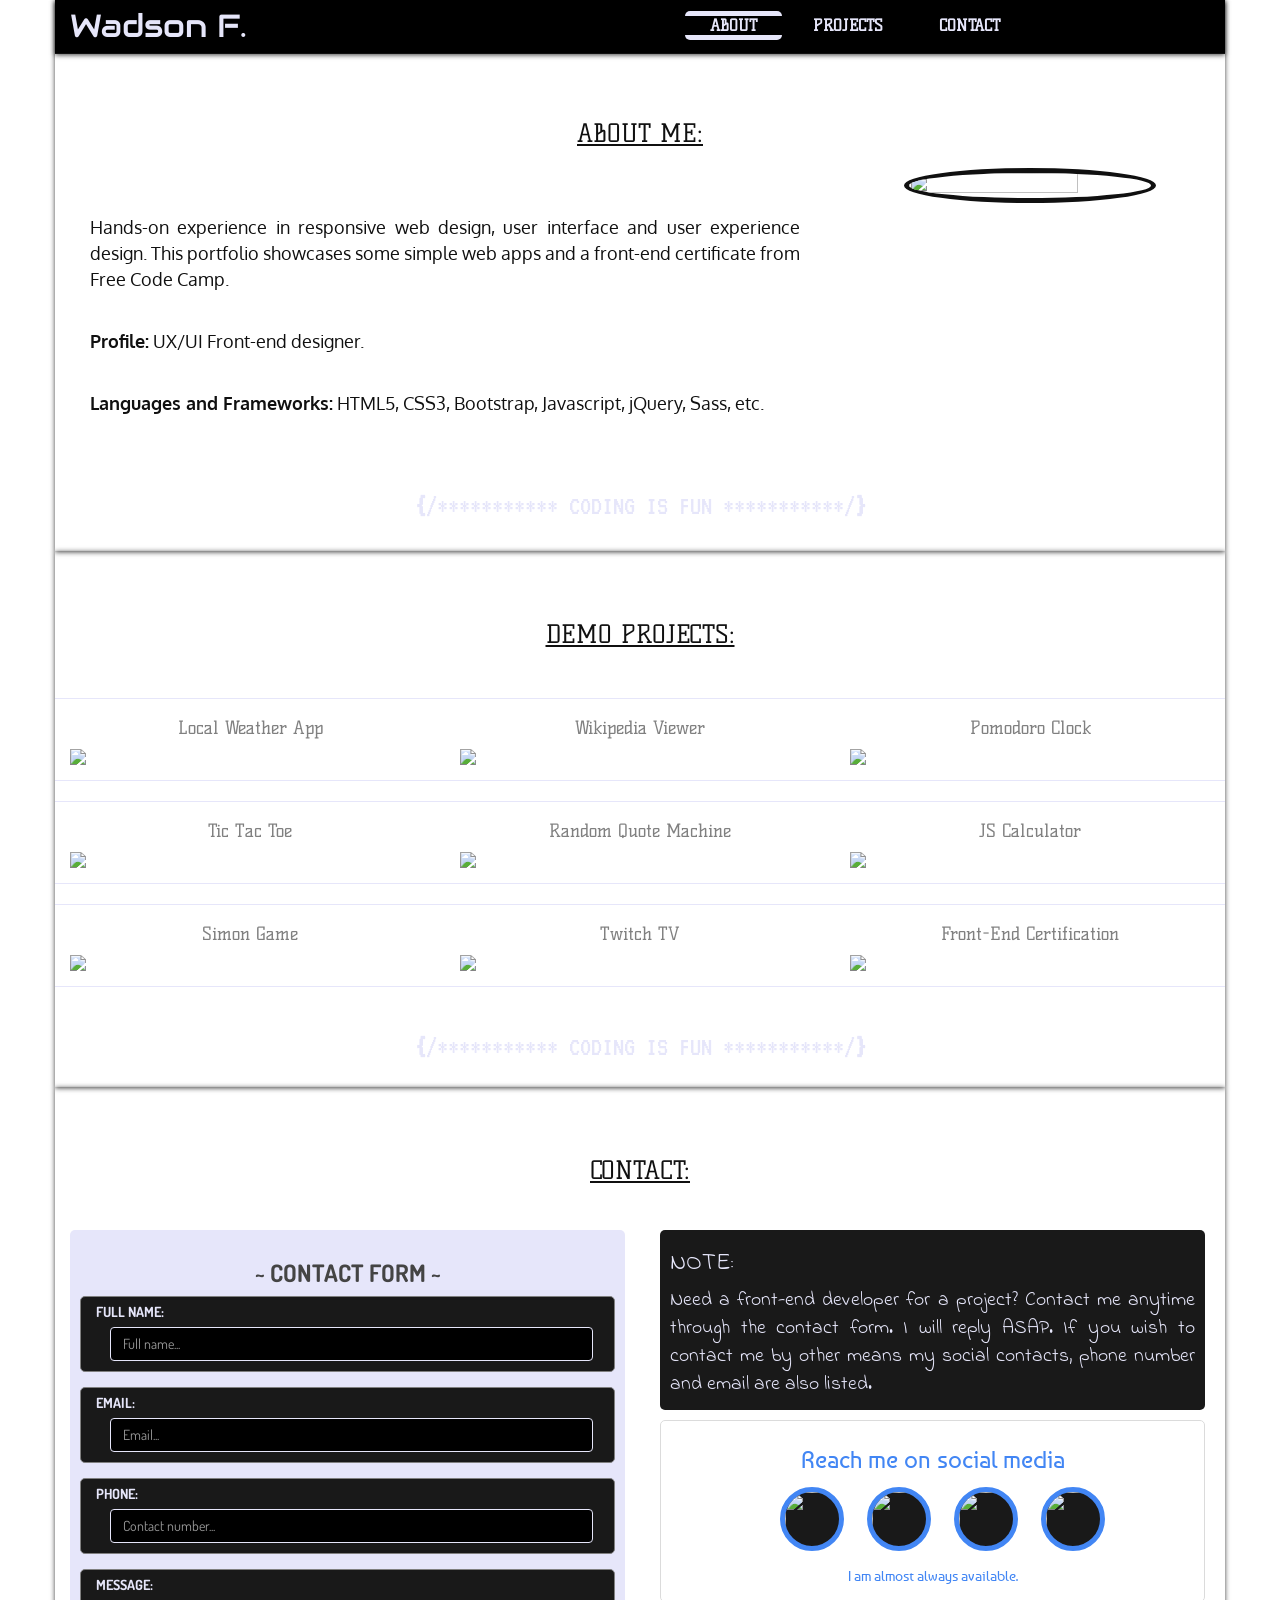
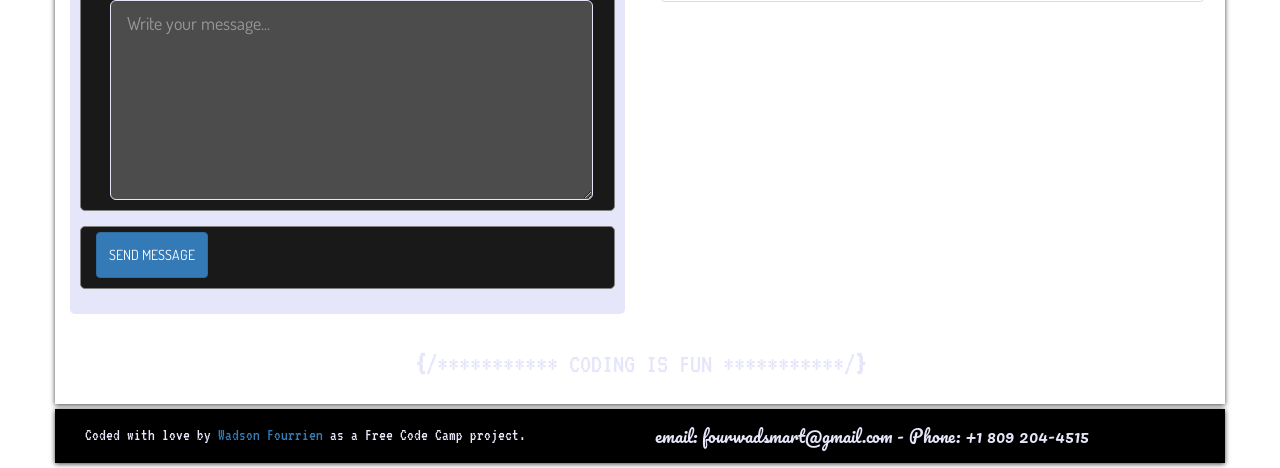
==== docs/index.html @ 25d55082 "move all files to docs" ====
<!DOCTYPE html>
<html lang="en">
    
    <head>
        <meta charset="UTF-8">
        <title>My FCC Portfolio</title>
        <link href="style/style.css" rel="stylesheet">
        <link href="style/animate.css" rel="stylesheet">
        <link href="https://cdnjs.cloudflare.com/ajax/libs/twitter-bootstrap/3.3.7/css/bootstrap.min.css" rel="stylesheet">
        <link href="https://fonts.googleapis.com/css?family=Aldrich|Arsenal|Audiowide|Baumans|Berkshire+Swash|Bungee+Shade|Dosis|Indie+Flower|Kelly+Slab|Lobster|Oxygen|Pacifico|Press+Start+2P|Quantico|Righteous|VT323" rel="stylesheet">
    </head>
    
    <body>
        
        <div class="container" id="container">
          <header class="row" id="header">
            <div class="col-xs-12 col-md-5 col-lg-4" id="logo"><a href="#">Wadson F.</a>
            </div>
            <div class="col-xs-12 col-md-7 col-lg-8 text-center" id="main-menu">
              <ul id="nav-bar">
                <li><a href="#about">ABOUT</a></li>
                <li><a href="#projects">PROJECTS</a></li>
                <li><a href="#contact">CONTACT</a></li>
                <!--<li><a href="#more">MORE..!</a></li>-->
              </ul>
            </div>
          </header>

          <div class="row section" id="about">
            <h1>ABOUT ME:</h1>
            <div class="col-xs-12 col-md-8">
              <div id="about-me">
                <br>
                <p>Hands-on experience in responsive web design, user interface and user experience design. This portfolio showcases some simple web apps and a front-end certificate from Free Code Camp.</p> 
                <br>
                <p>
                  <strong>Profile:</strong> UX/UI Front-end designer.</p>
                <br>
                <p>
                  <strong>Languages and Frameworks:</strong> HTML5, CSS3, Bootstrap, Javascript, jQuery, Sass, etc.
                </p>
              </div>
            </div>
            <div class="col-xs-12 col-md-4">
              <img src="https://res.cloudinary.com/mydevassets/image/upload/v1508098298/me-face_xxbpnw.jpg" class="img-responsive center-block animated flash" id="my-image">
            </div>
            <div id="btm-label" class="col-xs-12">
              <p><strong>{</strong>/*********** CODING IS FUN ***********/<strong>}</strong></p>
            </div>
          </div>

          <div class="row section" id="projects">
            <h1>DEMO PROJECTS:</h1>
            <br>
            <div class="col-xs-12 col-md-6 col-lg-4 project">
              <h3 class="desc"> Local Weather App</h3>
              <a href="https://codepen.io/fourwadsmart/full/EvGOQB" target="_blank">
                <img src="https://res.cloudinary.com/mydevassets/image/upload/v1508106893/local-weather-app_ryn1l6.png" class="img-responsive center-block">
              </a>
            </div>

            <div class="col-xs-12 col-md-6 col-lg-4 project">
              <h3 class="desc">Wikipedia Viewer</h3>
              <a href="https://codepen.io/fourwadsmart/full/PKrWev/" target="_blank">
                <img src="https://res.cloudinary.com/mydevassets/image/upload/v1508106893/wikipedia-viewer_hrsbm5.png" class="img-responsive center-block">
              </a>
            </div>

            <div class="col-xs-12 col-md-6 col-lg-4 project">
              <h3 class="desc">Pomodoro Clock</h3>
              <a href="https://codepen.io/fourwadsmart/full/MEmydO" target="_blank">
                <img src="https://res.cloudinary.com/mydevassets/image/upload/v1508106893/Pomodoro-Clock_jxi1gm.png" class="img-responsive center-block">
              </a>
            </div>

           <div class="col-xs-12 col-md-6 col-lg-4 project">
              <h3 class="desc">Tic Tac Toe</h3>
              <a href="https://codepen.io/fourwadsmart/full/GMvxMK" target="_blank">
                <img src="https://res.cloudinary.com/mydevassets/image/upload/v1508106893/Tic-tac-toe_yci486.png" class="img-responsive center-block">
              </a>
            </div>

            <div class="col-xs-12 col-md-6 col-lg-4 project">
              <h3 class="desc">Random Quote Machine</h3>
              <a href="https://codepen.io/fourwadsmart/full/JJdMOM" target="_blank">
                <img src="https://res.cloudinary.com/mydevassets/image/upload/v1508106893/random-quote-machine_okbaqa.png" class="img-responsive center-block">
              </a>
            </div>

            <div class="col-xs-12 col-md-6 col-lg-4 project">
              <h3 class="desc">JS Calculator</h3>
              <a href="https://codepen.io/fourwadsmart/full/gGLzJb" target="_blank">
                <img src="https://res.cloudinary.com/mydevassets/image/upload/v1508106893/js-calculator_dccquz.png" class="img-responsive center-block">
              </a>
            </div>

            <div class="col-xs-12 col-md-6 col-lg-4 project">
              <h3 class="desc">Simon Game</h3>
              <a href="https://codepen.io/fourwadsmart/full/xgRdNO" target="_blank">
                <img src="https://res.cloudinary.com/mydevassets/image/upload/v1510865218/simon-game_gcxrd9.png" class="img-responsive center-block">
              </a>
            </div>

            <div class="col-xs-12 col-md-6 col-lg-4 project">
              <h3 class="desc">Twitch TV</h3>
              <a href="https://codepen.io/fourwadsmart/full/QqygQd" target="_blank">
                <img src="https://res.cloudinary.com/mydevassets/image/upload/v1508106893/twitch-tv_d7cpiw.png" class="img-responsive center-block">
              </a>
            </div>

            <div class="col-xs-12 col-md-6 col-lg-4 project">
              <h3 class="desc">Front-End Certification</h3>
              <a href="https://www.freecodecamp.org/fourwadsmart/front-end-certification" target="_blank">
                <img src="https://res.cloudinary.com/mydevassets/image/upload/v1510865218/my-porfolio-2_fmhrev.png" class="img-responsive center-block animated pulse infinite">
              </a>
            </div>

            <div id="btm-label" class="col-xs-12">
              <p><strong>{</strong>/*********** CODING IS FUN ***********/<strong>}</strong></p>
            </div>
          </div>

          <div class="row section" id="contact">
            <h1>CONTACT:</h1>
            <br>
            <div class="col-xs-12 col-md-6 space" id="contact-form">
              <form action="" method="post">
                <fieldset id="form-area">
                  <h3 id="form-ti">~ CONTACT FORM ~</h3>
                  <div class="form-group">
                    <label for="full-name">FULL NAME:</label>
                    <input type="text" placeholder="Full name..." id="full-name" class="form-control" required>
                  </div>
                  <div class="form-group">
                    <label for="email">EMAIL:</label>
                    <input type="email" placeholder="Email..." id="email" class="form-control" required>
                  </div>
                  <div class="form-group">
                    <label for="contact-number">PHONE:</label>
                    <input type="number" placeholder="Contact number..." id="contact-number" class="form-control">
                  </div>
                  <div class="form-group">
                    <label for="message">MESSAGE:</label>
                    <textarea placeholder="Write your message..." id="message" class="form-control input-lg" required></textarea>
                  </div>
                  <div class="form-group">
                    <button type="submit" class="btn btn-primary input-lg">SEND MESSAGE</button>
                  </div>
                </fieldset>
              </form>
            </div>
            <div class="col-xs-12 col-md-6 space" id="social-cont">
              <div id="cont-memo">
                <h3>NOTE:</h3>
                <p>Need a front-end developer for a project? Contact me anytime through the contact form. I will reply ASAP. If you wish to contact me by other means my social contacts, phone number and email are also listed.</p>
              </div>
              <div id="social-media">
                <h3>Reach me on social media</h3>
                <ul id="social-icon">
                  <li class="animated infinite pulse"><a href="https://www.linkedin.com/in/wadson-fourrien?" target="_blank"><img src="https://res.cloudinary.com/mydevassets/image/upload/v1508088418/LinkedIn-icon_kfhazo.png"></a></li>
                  <li class="animated infinite pulse"><a href="https://github.com/fourwadsmart" target="_blank"><img src="https://res.cloudinary.com/mydevassets/image/upload/v1508088418/GitHub-icon_vmy7tb.png"></a></li>
                  <li class="animated infinite pulse"><a href="https://twitter.com/fourwadsmart" target="_blank"><img src="https://res.cloudinary.com/mydevassets/image/upload/v1508088418/twitter-icon_sg11ze.png"></a></li>
                  <li class="animated infinite pulse"><a href="https://www.youtube.com/channel/UCwFPThNL89OY7e-LBkZ4e0A?guided_help_flow=3" target="_blank"><img src="https://res.cloudinary.com/mydevassets/image/upload/v1508088418/Youtube-icon_boq3fs.png"></a></li>
                </ul>
                <p>I am almost always available.</p>
              </div>
            </div>
            <div id="btm-label" class="col-xs-12">
              <p><strong>{</strong>/*********** CODING IS FUN ***********/<strong>}</strong></p>
            </div>
          </div>

          <footer class="row" id="foot-area">
            <div class="col-xs-12 col-md-6" id="foot-msg">
              Coded with love by <a href="https://www.youtube.com/channel/UCwFPThNL89OY7e-LBkZ4e0A?guided_help_flow=3">Wadson Fourrien</a> as a Free Code Camp project.
            </div>
            <div class="col-xs-12 col-md-6">
              email: fourwadsmart@gmail.com -
              Phone: +1 809 204-4515
            </div>
          </footer>
        </div>
        
        <script src="https://cdnjs.cloudflare.com/ajax/libs/jquery/3.1.0/jquery.min.js"></script>
        <script src="https://cdnjs.cloudflare.com/ajax/libs/twitter-bootstrap/3.3.7/js/bootstrap.min.js"></script>
        <script src="script/main.js"></script>
    </body>
    
</html>
---- docs/style/style.css ----
/*****************************
Google Fonts
font-family: 'Dosis', sans-serif;
font-family: 'Indie Flower', cursive;
font-family: 'Lobster', cursive;
font-family: 'Oxygen', sans-serif;
font-family: 'Pacifico', cursive;
font-family: 'VT323', monospace;
font-family: 'Arsenal', sans-serif;
font-family: 'Bungee Shade', cursive;
font-family: 'Righteous', cursive;
font-family: 'Audiowide', cursive;
font-family: 'Aldrich', sans-serif;
font-family: 'Quantico', sans-serif;
font-family: 'Press Start 2P', cursive;
font-family: 'Kelly Slab', cursive;
font-family: 'Berkshire Swash', cursive;
font-family: 'Baumans', cursive;
*****************************/

/* smooth scroll that works only on firefox */
html { scroll-behavior: smooth; }

/* media queries */

/* solve header width issue on width less than 767px */
@media (max-width: 767px) {
  header {
    width: 100%;
  }
}
@media (min-width: 768px) {
  header {
    width: inherit;
  }
}

@media (max-width: 991px) {
  #logo {
    font-size: 25px;
    text-align: center;
    line-height: 50px;
    border-bottom: 1px solid lavender;
  }
  
  #nav-bar li a {
    padding: 0 10px;
    font-size: 12px;
  }
  
  #about {
    margin-top: 10px;
  }
  #main-menu {
    margin-left: -20px;
  }
  
  #nav-bar li a {
    color: lavender;
    text-decoration: none;
    border-top: 5px solid none;
    border-bottom: 5px solid none;
    border-radius: 5px;
    padding: 0 10px;
    text-align: center;

  }
  
}

@media (min-width: 992px) {
  #nav-bar li a {
    color: lavender;
    text-decoration: none;
    border-top: 5px solid none;
    border-bottom: 5px solid none;
    border-radius: 5px;
    padding: 0 25px;

  }
}
/* end of media query */



body {
  background-image: url("https://res.cloudinary.com/mydevassets/image/upload/v1508098387/bg-img_xfiusn.png");
  background-size: 250px 250px;
  background-attachment: fixed;
}
.container {
  display: relative;
  background-color: white;
  color: gray;
}

.row {
  -webkit-box-shadow: 0px 1px 5px 0px rgba(0,0,0,0.75);
  -moz-box-shadow: 0px 1px 5px 0px rgba(0,0,0,0.75);
  box-shadow: 0px 1px 5px 0px rgba(0,0,0,0.75);
}

#header {
  border-bottom: 1px solid #101010;
  background: black;
  position: fixed;
  z-index: 10000;
}

#logo {
  font-family: 'Audiowide', cursive;
  font-size: 32px;
  color: lavender;
  margin-top: 3px;
}

#logo a { color: lavender; text-decoration: none;}
#logo a:hover { color: gray;}

#main-menu {
  font-size: 16px;
  font-family: 'Kelly Slab', cursive;
  font-weight: bold;
  color: lavender;
  cursor: pointer;
  
}

#main-menu ul {
  list-style-type: none;
  margin: 15px;
  
}

#nav-bar li {
  display: inline-block;
  
}

#nav-bar li a:hover, #nav-bar li a:active {
  text-decoration: none;
  border-top: 5px solid lavender;
  border-bottom: 5px solid lavender;
  
}

.nav-hover {
  text-decoration: none;
  border-top: 5px solid lavender;
  border-bottom: 5px solid lavender;
  
}

.row h1 {
  padding-bottom: 10px;
  padding-top: 50px;
  font-family: 'Kelly Slab', cursive;
  font-size: 1.8em;
  text-decoration: underline;
  text-align: center;
  color: #101010;
}
#about-me {
  font-size: 1.3em;
  font-family: 'Oxygen', sans-serif;
  margin-bottom: 10px;
  padding: 20px;
  color: #101010;

}

#my-image {
  border: 5px solid #101010;
  margin: 0 auto;
  border-radius: 100%;
  width: 70%;
  height: 70%;
  align: center;
}

#my-image:hover { cursor: pointer;}

#about {
  padding-top: 50px;
  padding-bottom: 5px;
  text-align: justify;
}

#btm-label {
  padding: 30px 10px 10px;
}

#btm-label p {
  font-family: 'VT323', monospace;
  color: lavender;
  font-size: 2em;
  text-align: center;
  
}

@media screen and (max-width: 600px)
{
  #btm-label p {
    font-size: 14px;
  }
}

.project {
  margin: 10px 0;
  border-top: 1px solid lavender;
  border-bottom: 1px solid lavender;
  padding-bottom: 15px;
}

.desc {
  font-size: 18px;
  text-align: center;
  font-family: 'Kelly Slab', cursive;
}

#contact-form{
  background: white;
  padding-top: 5px;
}

#form-area {
  background: lavender;
  font-family: 'Dosis', sans-serif;
  color: lavender;
  padding: 10px;
  border-radius: 5px;
  
}

#form-ti {
  font-family: 'Dosis', sans-serif;
  font-weight: bold;
  text-align: center;
  color: #444444;
  
}

.form-group {
  background: #191919;
  padding: 5px 35px 10px 15px;
  margin-bottom: 5px;
  border: 1px solid gray;
  border-radius: 5px;
}

#form-area label {}

input[type=text], input[type=email], input[type=number] {
  background: black;
  color: lavender;
  border: lavender solid 1px;
  margin-left: 1em;
}

#message {
  background: #4c4c4c;
  color: lavender;
  border: lavender solid 1px;
  min-height: 200px;
  max-height: 300px;
  margin-left: 14px;
}

#social-cont {
  border-radius: 5px;
  padding: 5px 20px 20px 20px;
}

#cont-memo {
  background: #191919;
  color: lavender;
  border-radius: 5px;
  padding: 1px 10px;
  font-family: 'Indie Flower', cursive;
  font-size: 1.4em;
  text-align: justify;
  
}

#social-media {
  font-family: 'Baumans', cursive;
  color: #4286f4;
  padding: 5px 10px;
  border-radius: 5px;
  margin-top: 10px;
  text-align: center;
  border: 1px solid #dbdbdb;
}

#social-icon {
  margin-left: -20px;
}

#social-icon li {
  list-style-type: none;
  display: inline-block;
  margin: 5px 10px;
}

#social-icon img {
  border-radius: 50%;
  border: 5px solid #4286f4;
  width: 64px;
  height: 64px;
  background: #191919;
}


footer {
  background-color: black;
  color: lavender;
  font-size: 1.2em;
  margin: 5px;
  padding: 15px;
  min-height: 50px;
  font-family: 'Pacifico', cursive;
}

#foot-msg {
  font-family: 'VT323', monospace;
}

/* creating smooth scroll. Not working yet */

.section {
  -webkit-transform: translateZ( 0 );
  transform: translateZ( 0 );
  -webkit-transition: -webkit-transform 0.6s ease-in-out;
  transition: transform 0.6s ease-in-out;
}


a[ id= "about" ]:target ~ #container div .section {
    -webkit-transform: translateY( 0px);
    transform: translateY( 0px );
}

a[ id= "projects" ]:target ~ #container  div .section {
    -webkit-transform: translateY( -500px );
    transform: translateY( -500px );
}
a[ id= "contact" ]:target ~ #container div .section {
    -webkit-transform: translateY( -1000px );
    transform: translateY( -1000px );
}
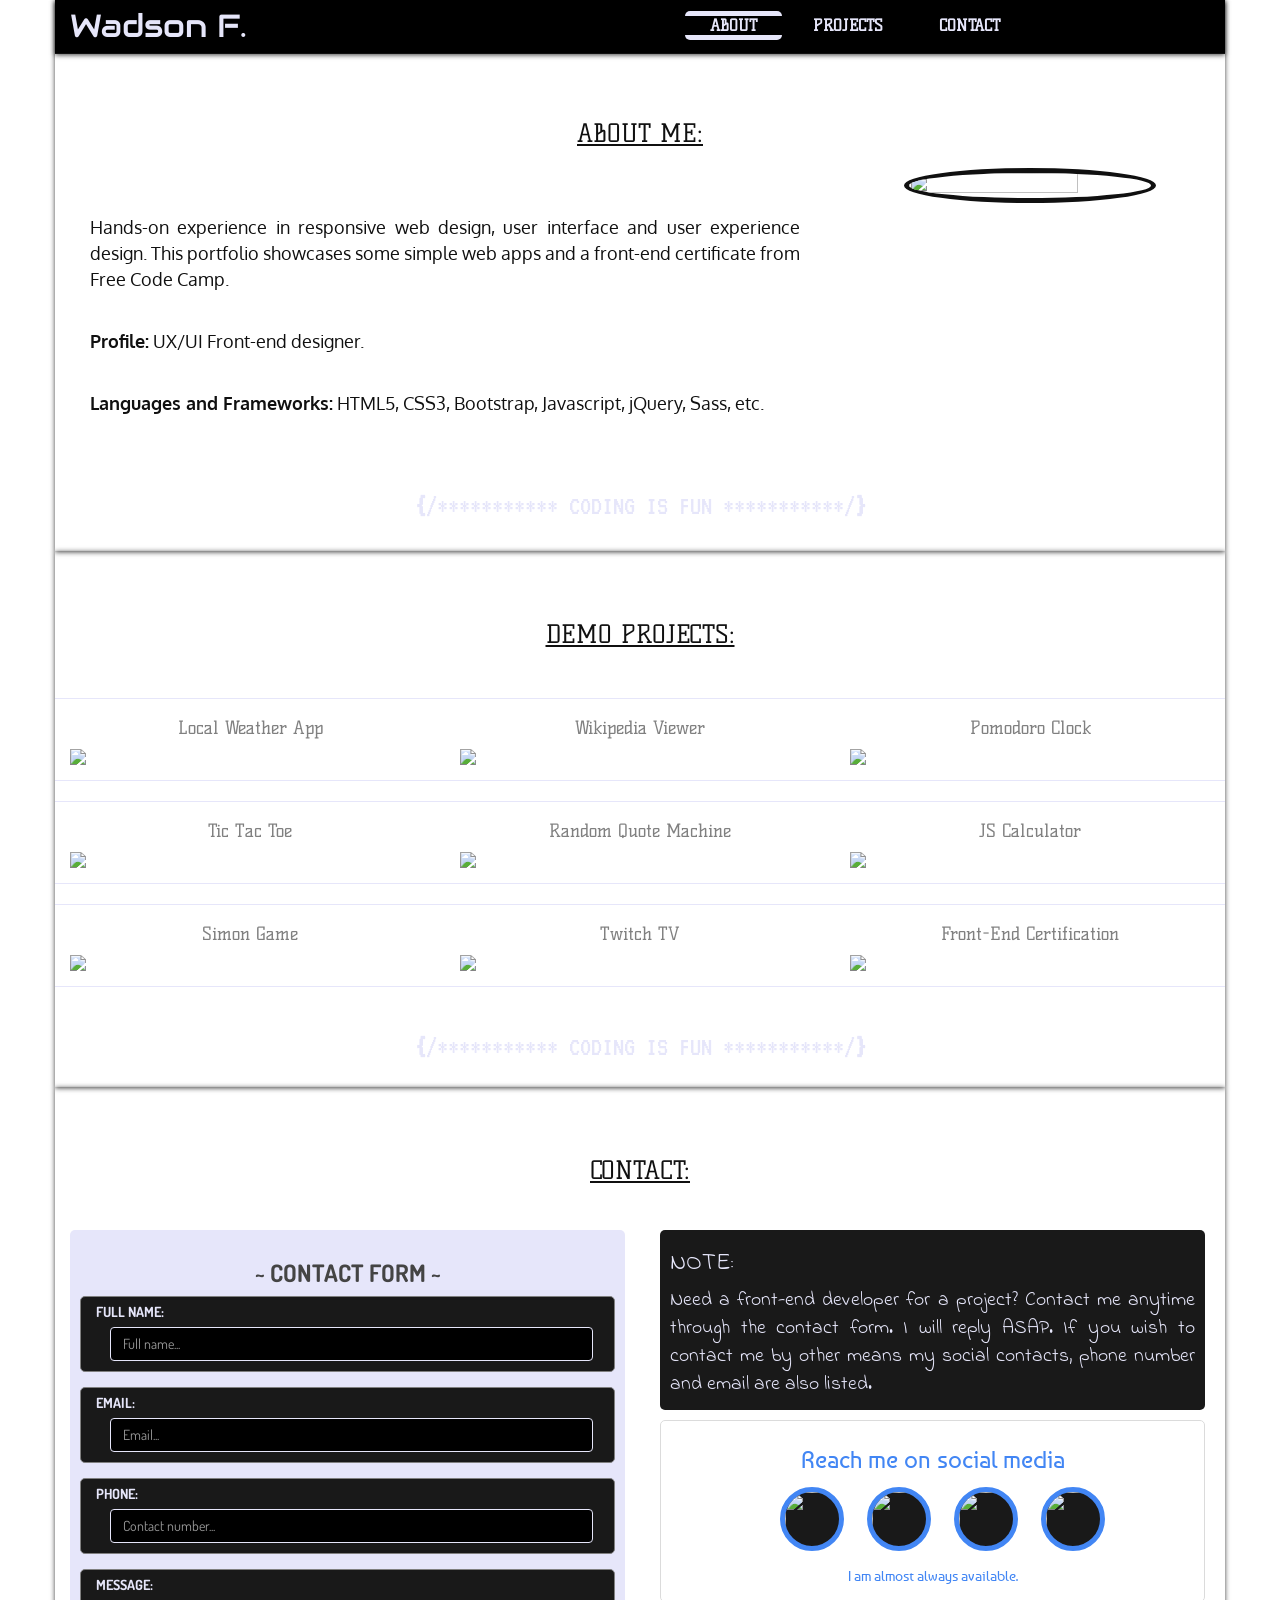
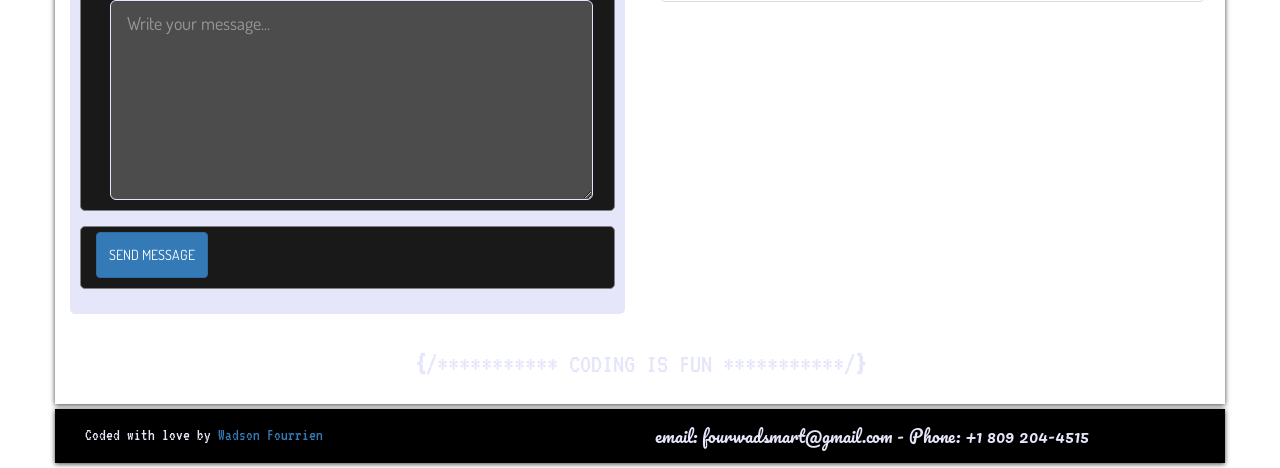
==== commit 3a0d01db: "add new changes" ====
--- a/docs/index.html
+++ b/docs/index.html
@@ -172,7 +172,7 @@
 
           <footer class="row" id="foot-area">
             <div class="col-xs-12 col-md-6" id="foot-msg">
-              Coded with love by <a href="https://www.youtube.com/channel/UCwFPThNL89OY7e-LBkZ4e0A?guided_help_flow=3">Wadson Fourrien</a> as a Free Code Camp project.
+              Coded with love by <a href="https://fourwadsmart.github.io/portfolio">Wadson Fourrien</a>
             </div>
             <div class="col-xs-12 col-md-6">
               email: fourwadsmart@gmail.com -
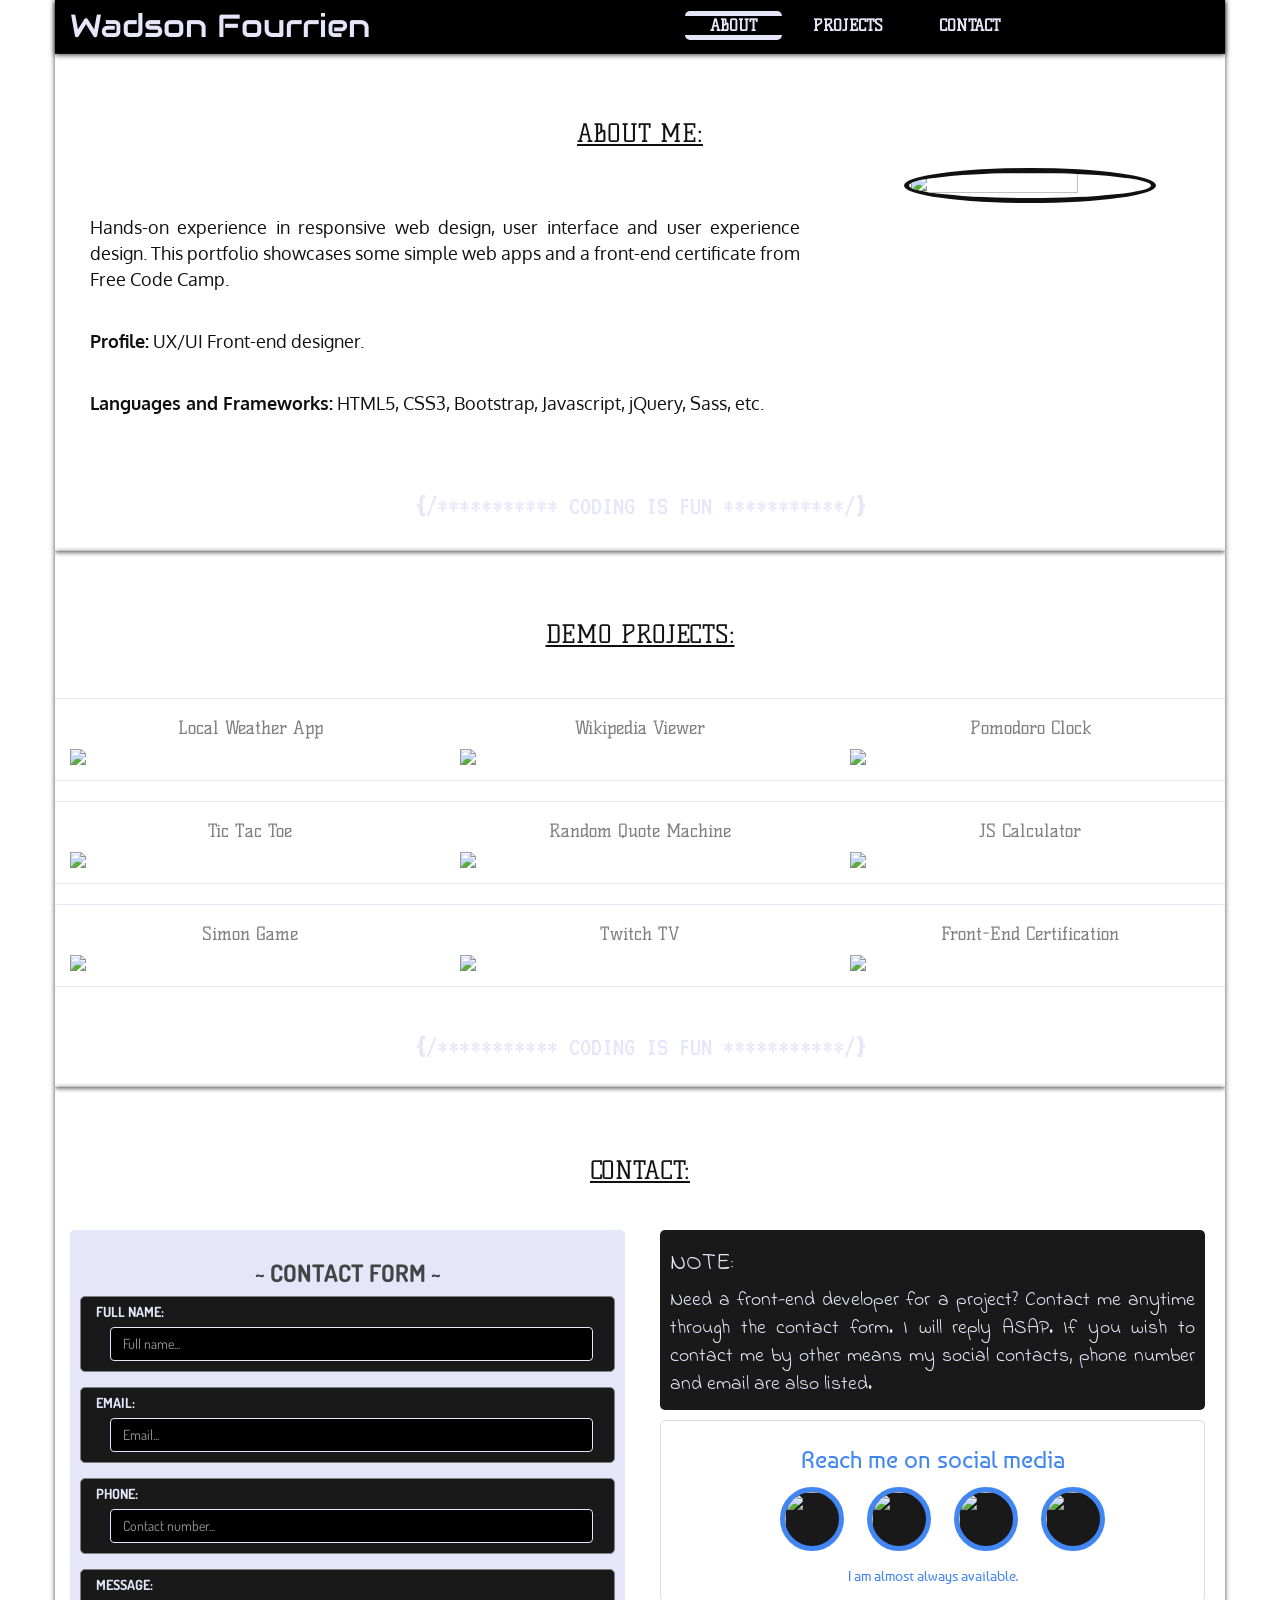
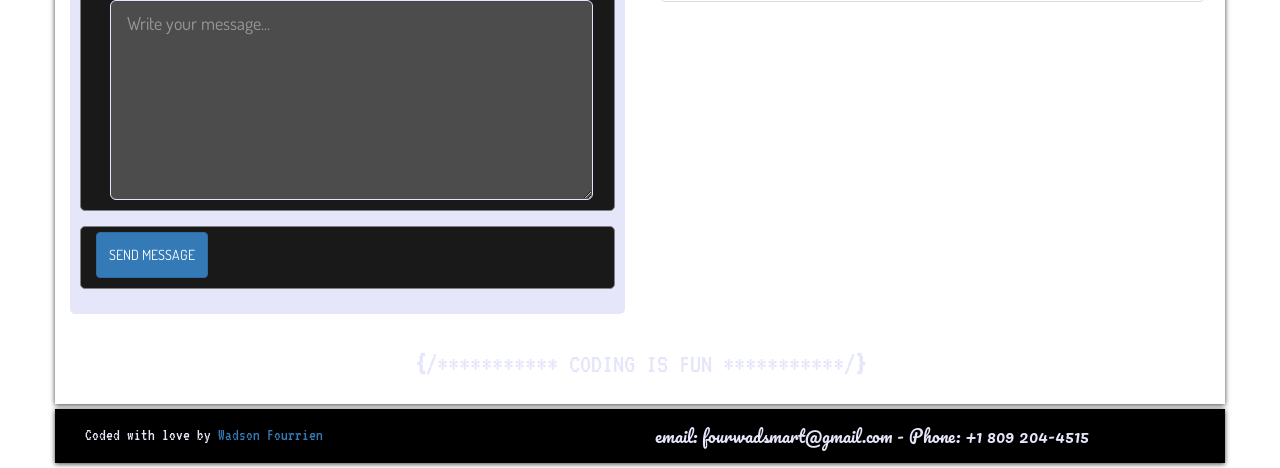
==== commit e4e8623b: "modify index.html" ====
--- a/docs/index.html
+++ b/docs/index.html
@@ -14,7 +14,7 @@
         
         <div class="container" id="container">
           <header class="row" id="header">
-            <div class="col-xs-12 col-md-5 col-lg-4" id="logo"><a href="#">Wadson F.</a>
+            <div class="col-xs-12 col-md-5 col-lg-4" id="logo"><a href="#">Wadson Fourrien</a>
             </div>
             <div class="col-xs-12 col-md-7 col-lg-8 text-center" id="main-menu">
               <ul id="nav-bar">
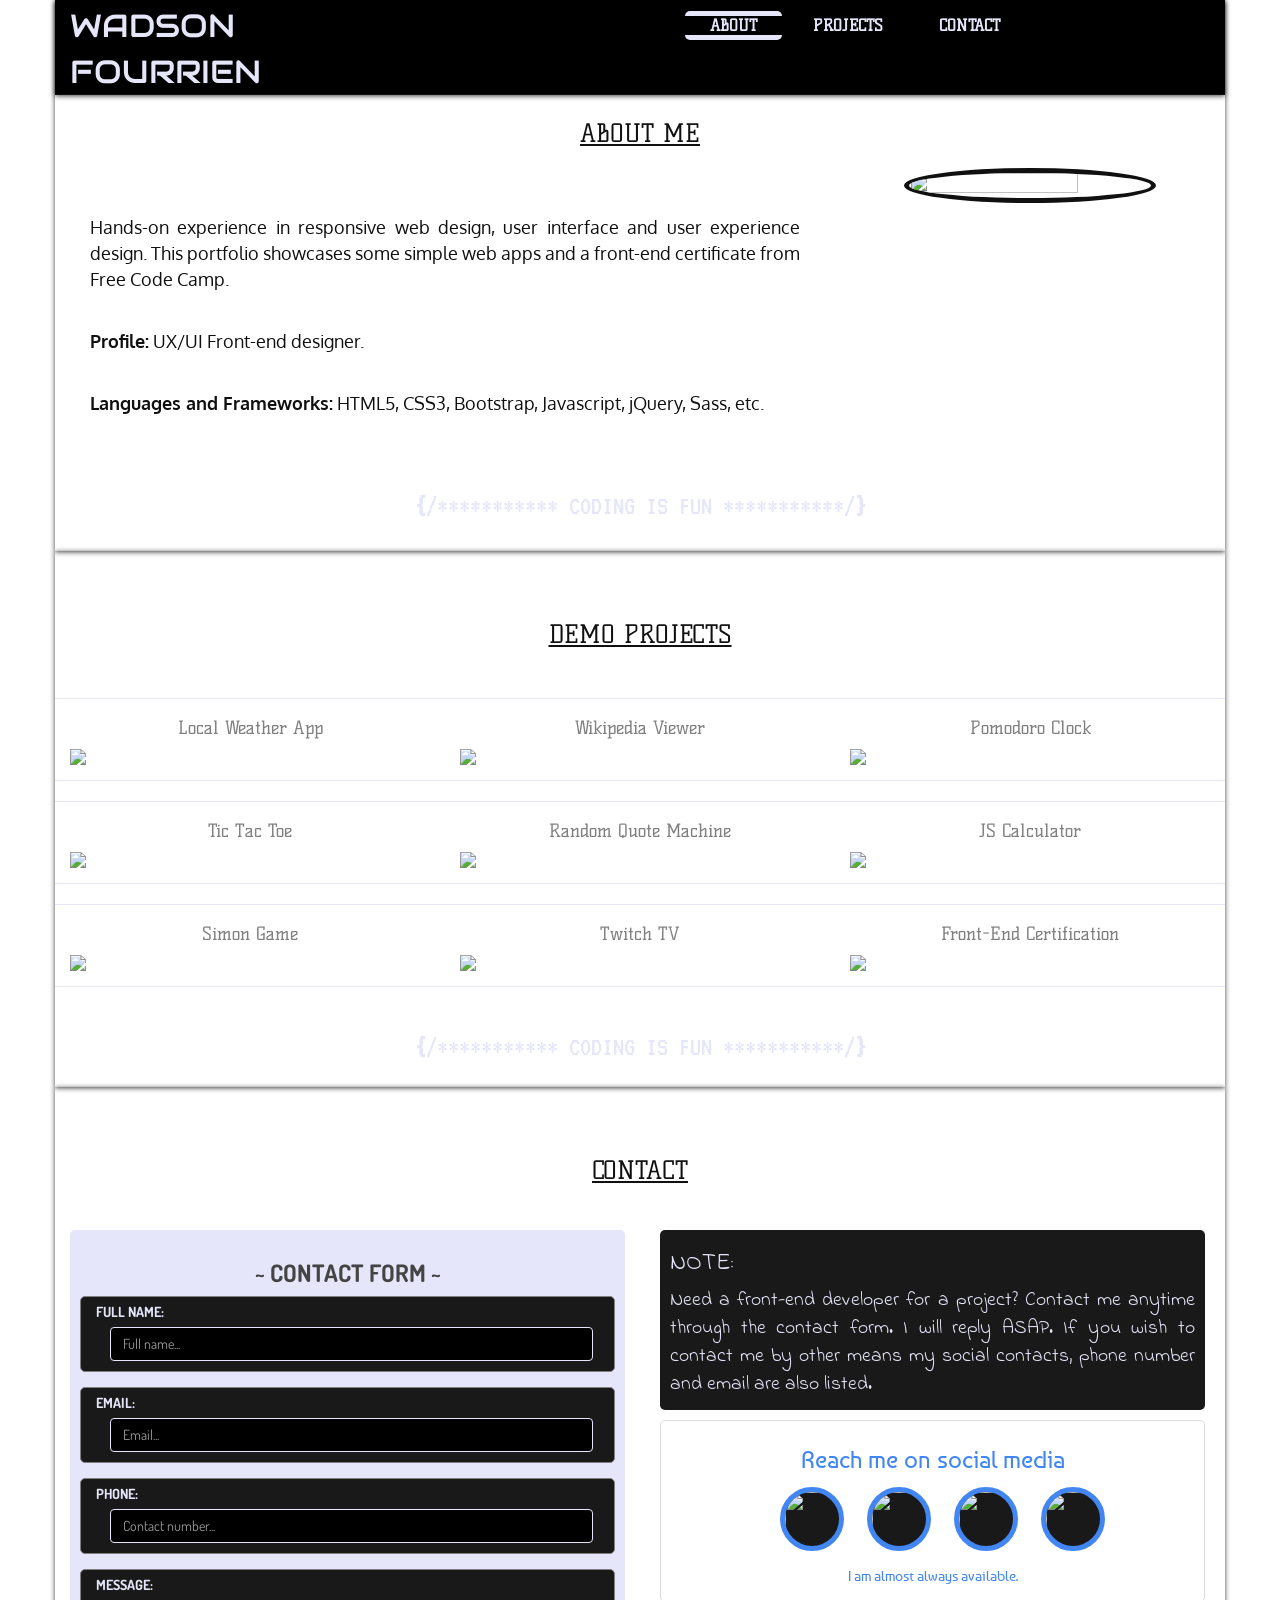
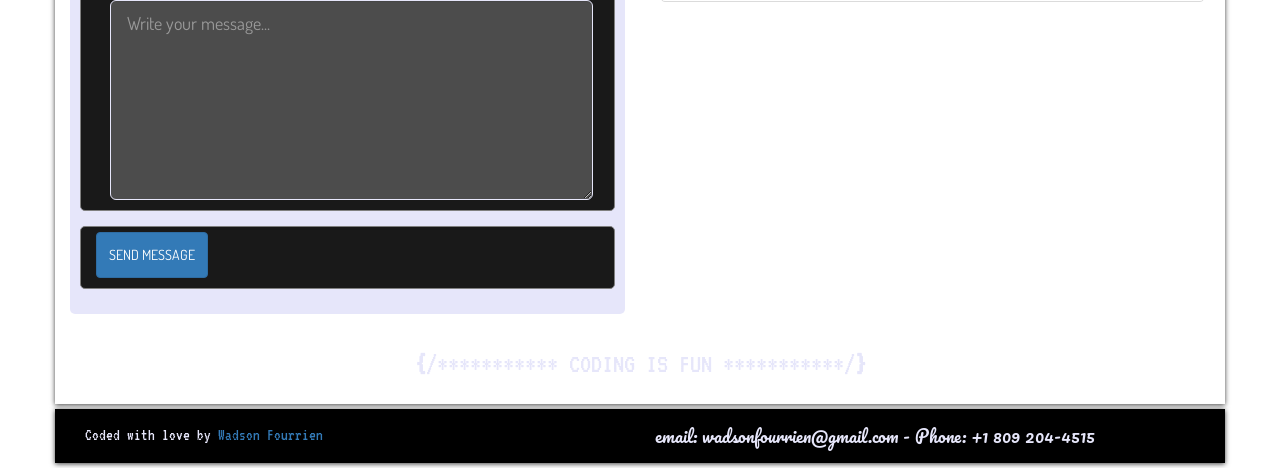
==== commit ca4f0270: "udate changes from index.html" ====
--- a/docs/index.html
+++ b/docs/index.html
@@ -14,7 +14,7 @@
         
         <div class="container" id="container">
           <header class="row" id="header">
-            <div class="col-xs-12 col-md-5 col-lg-4" id="logo"><a href="#">Wadson Fourrien</a>
+            <div class="col-xs-12 col-md-5 col-lg-4" id="logo"><a href="#">WADSON FOURRIEN</a>
             </div>
             <div class="col-xs-12 col-md-7 col-lg-8 text-center" id="main-menu">
               <ul id="nav-bar">
@@ -27,7 +27,7 @@
           </header>
 
           <div class="row section" id="about">
-            <h1>ABOUT ME:</h1>
+            <h1 class="sec-title">ABOUT ME</h1>
             <div class="col-xs-12 col-md-8">
               <div id="about-me">
                 <br>
@@ -50,7 +50,7 @@
           </div>
 
           <div class="row section" id="projects">
-            <h1>DEMO PROJECTS:</h1>
+            <h1 class="sec-title">DEMO PROJECTS</h1>
             <br>
             <div class="col-xs-12 col-md-6 col-lg-4 project">
               <h3 class="desc"> Local Weather App</h3>
@@ -121,9 +121,9 @@
           </div>
 
           <div class="row section" id="contact">
-            <h1>CONTACT:</h1>
+            <h1 class="sec-title">CONTACT</h1>
             <br>
-            <div class="col-xs-12 col-md-6 space" id="contact-form">
+            <div class="col-xs-12 col-md-12 col-lg-6 col-xl-7" id="contact-form">
               <form action="" method="post">
                 <fieldset id="form-area">
                   <h3 id="form-ti">~ CONTACT FORM ~</h3>
@@ -149,7 +149,7 @@
                 </fieldset>
               </form>
             </div>
-            <div class="col-xs-12 col-md-6 space" id="social-cont">
+            <div class="col-xs-12 col-md-12 col-lg-6 col-xl-5" id="social-cont">
               <div id="cont-memo">
                 <h3>NOTE:</h3>
                 <p>Need a front-end developer for a project? Contact me anytime through the contact form. I will reply ASAP. If you wish to contact me by other means my social contacts, phone number and email are also listed.</p>
@@ -175,7 +175,7 @@
               Coded with love by <a href="https://fourwadsmart.github.io/portfolio">Wadson Fourrien</a>
             </div>
             <div class="col-xs-12 col-md-6">
-              email: fourwadsmart@gmail.com -
+              email: wadsonfourrien@gmail.com -
               Phone: +1 809 204-4515
             </div>
           </footer>
--- a/docs/style/style.css
+++ b/docs/style/style.css
@@ -24,16 +24,6 @@
 /* media queries */
 
 /* solve header width issue on width less than 767px */
-@media (max-width: 767px) {
-  header {
-    width: 100%;
-  }
-}
-@media (min-width: 768px) {
-  header {
-    width: inherit;
-  }
-}
 
 @media (max-width: 991px) {
   #logo {
@@ -88,7 +78,7 @@
   background-size: 250px 250px;
   background-attachment: fixed;
 }
-.container {
+.container, .container-fluid {
   display: relative;
   background-color: white;
   color: gray;
@@ -105,6 +95,7 @@
   background: black;
   position: fixed;
   z-index: 10000;
+  width: inherit;
 }
 
 #logo {
@@ -325,26 +316,12 @@
   font-family: 'VT323', monospace;
 }
 
+
+@media screen and (max-width: 992px) {
+  #header {
+    width: 100vw;
+  }
+}
+
+
 /* creating smooth scroll. Not working yet */
-
-.section {
-  -webkit-transform: translateZ( 0 );
-  transform: translateZ( 0 );
-  -webkit-transition: -webkit-transform 0.6s ease-in-out;
-  transition: transform 0.6s ease-in-out;
-}
-
-
-a[ id= "about" ]:target ~ #container div .section {
-    -webkit-transform: translateY( 0px);
-    transform: translateY( 0px );
-}
-
-a[ id= "projects" ]:target ~ #container  div .section {
-    -webkit-transform: translateY( -500px );
-    transform: translateY( -500px );
-}
-a[ id= "contact" ]:target ~ #container div .section {
-    -webkit-transform: translateY( -1000px );
-    transform: translateY( -1000px );
-}
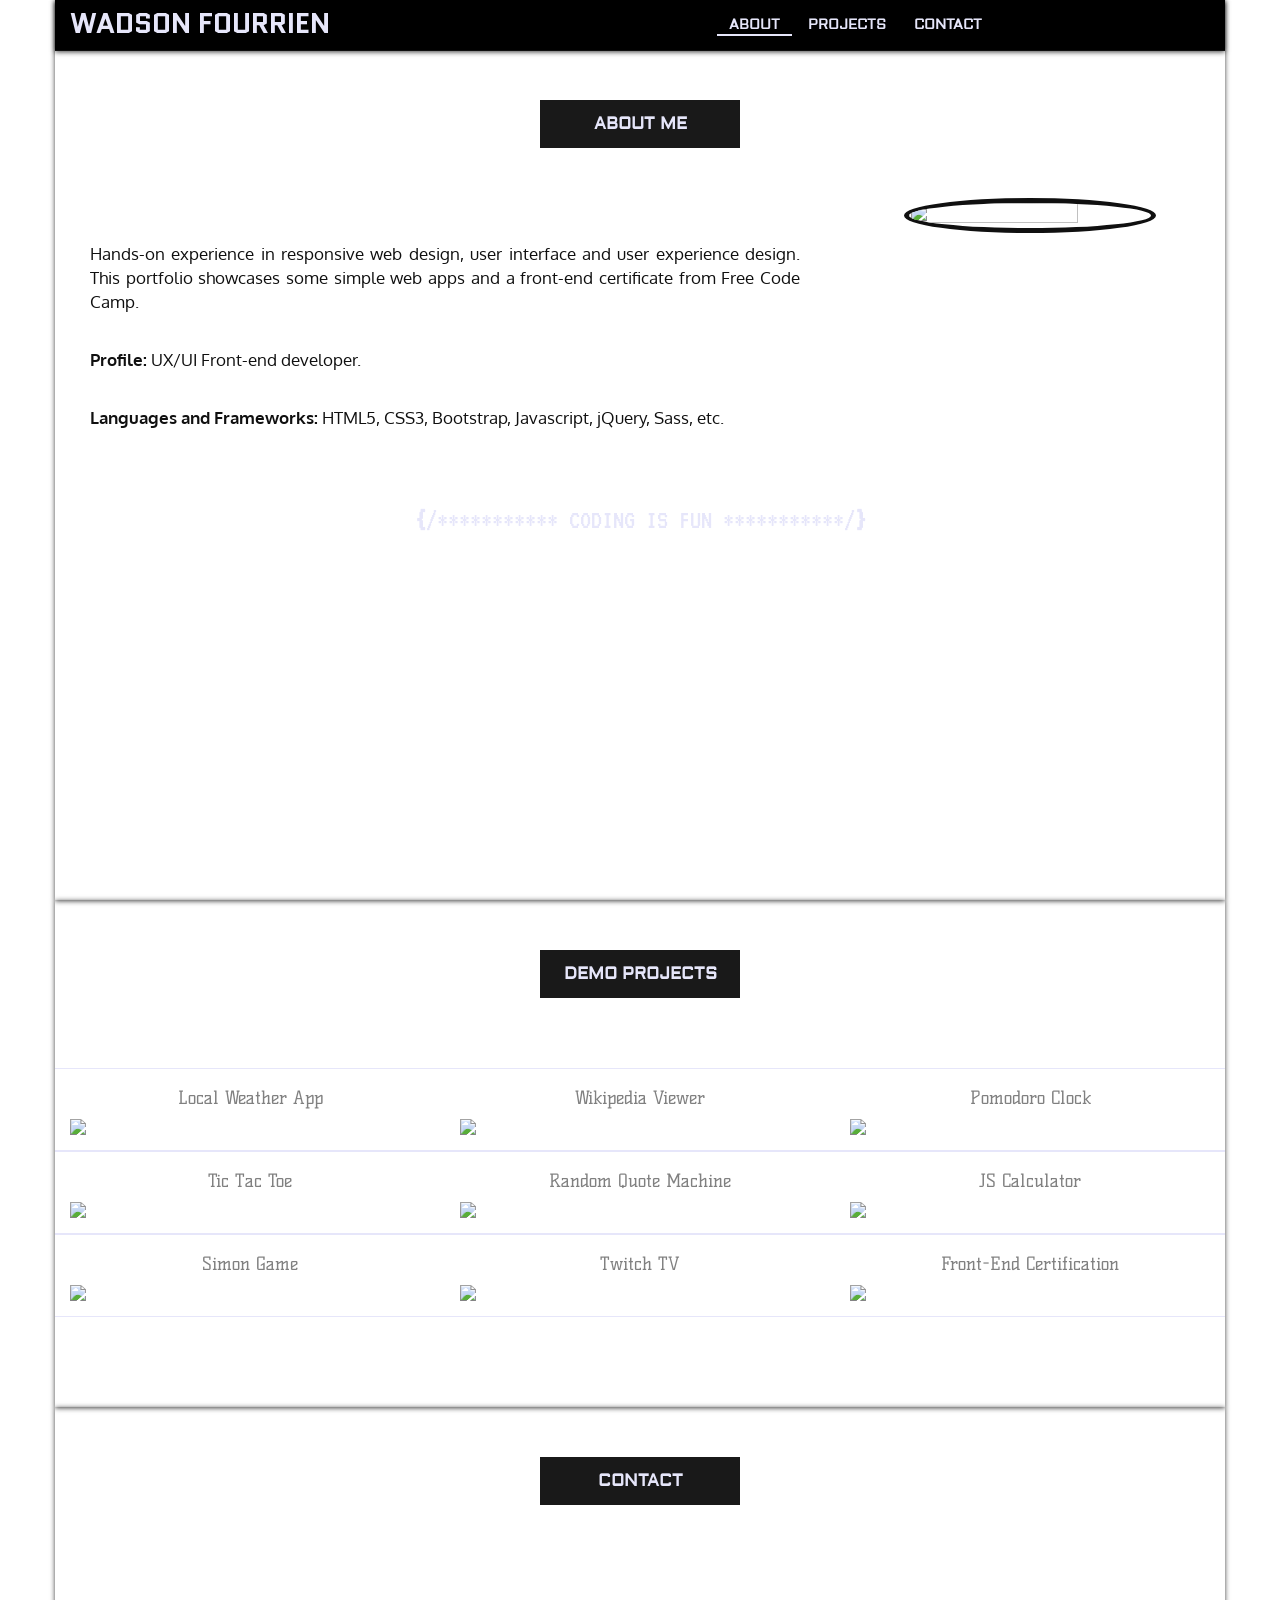
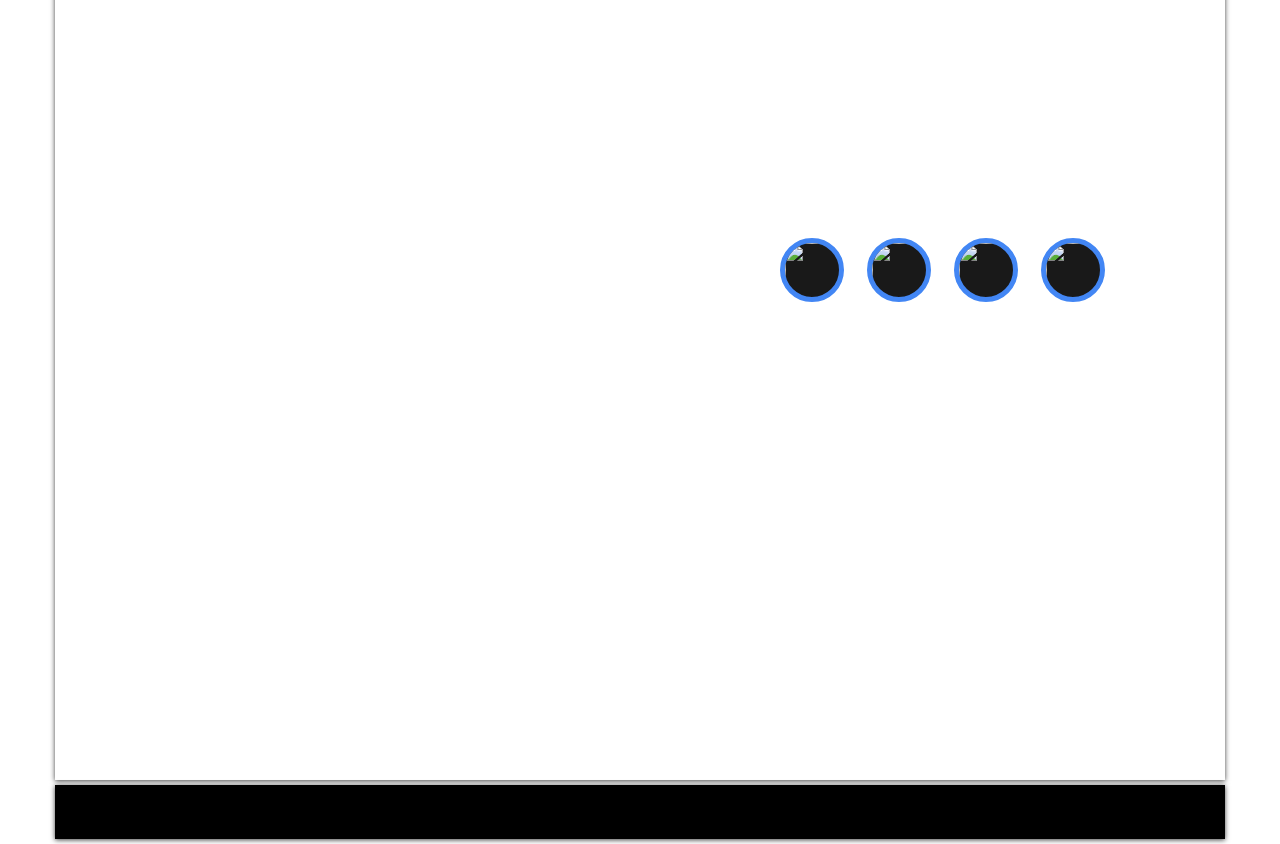
==== commit 7eee91ba: "update index.html" ====
--- a/docs/index.html
+++ b/docs/index.html
@@ -28,20 +28,20 @@
 
           <div class="row section" id="about">
             <h1 class="sec-title">ABOUT ME</h1>
-            <div class="col-xs-12 col-md-8">
+            <div class="col-xs-12 col-md-8 col-lg-8 col-xl-8">
               <div id="about-me">
                 <br>
                 <p>Hands-on experience in responsive web design, user interface and user experience design. This portfolio showcases some simple web apps and a front-end certificate from Free Code Camp.</p> 
                 <br>
                 <p>
-                  <strong>Profile:</strong> UX/UI Front-end designer.</p>
+                  <strong>Profile:</strong> UX/UI Front-end developer.</p>
                 <br>
                 <p>
                   <strong>Languages and Frameworks:</strong> HTML5, CSS3, Bootstrap, Javascript, jQuery, Sass, etc.
                 </p>
               </div>
             </div>
-            <div class="col-xs-12 col-md-4">
+            <div class="col-xs-12 col-md-4 col-lg-4 col-xl-4">
               <img src="https://res.cloudinary.com/mydevassets/image/upload/v1508098298/me-face_xxbpnw.jpg" class="img-responsive center-block animated flash" id="my-image">
             </div>
             <div id="btm-label" class="col-xs-12">
--- a/docs/style/style.css
+++ b/docs/style/style.css
@@ -23,7 +23,7 @@
 
 /* media queries */
 
-/* solve header width issue on width less than 767px */
+/* solve header width issue with width less than 767px */
 
 @media (max-width: 991px) {
   #logo {
@@ -50,7 +50,6 @@
     text-decoration: none;
     border-top: 5px solid none;
     border-bottom: 5px solid none;
-    border-radius: 5px;
     padding: 0 10px;
     text-align: center;
 
@@ -64,8 +63,7 @@
     text-decoration: none;
     border-top: 5px solid none;
     border-bottom: 5px solid none;
-    border-radius: 5px;
-    padding: 0 25px;
+    padding: 0 12px;
 
   }
 }
@@ -99,18 +97,19 @@
 }
 
 #logo {
-  font-family: 'Audiowide', cursive;
-  font-size: 32px;
+  font-family: 'Quantico', sans-serif;
+  font-size: 28px;
   color: lavender;
   margin-top: 3px;
+  font-weight: bold;
 }
 
 #logo a { color: lavender; text-decoration: none;}
 #logo a:hover { color: gray;}
 
 #main-menu {
-  font-size: 16px;
-  font-family: 'Kelly Slab', cursive;
+  font-size: 14px;
+  font-family: 'Aldrich', sans-serif;
   font-weight: bold;
   color: lavender;
   cursor: pointer;
@@ -130,29 +129,38 @@
 
 #nav-bar li a:hover, #nav-bar li a:active {
   text-decoration: none;
-  border-top: 5px solid lavender;
-  border-bottom: 5px solid lavender;
+  border-top: 5px solid transparent;
+  border-bottom: 2px solid lavender;
   
 }
 
 .nav-hover {
   text-decoration: none;
-  border-top: 5px solid lavender;
-  border-bottom: 5px solid lavender;
+  border-top: 5px solid transparent;
+  border-bottom: 2px solid lavender;
   
 }
 
 .row h1 {
-  padding-bottom: 10px;
-  padding-top: 50px;
-  font-family: 'Kelly Slab', cursive;
-  font-size: 1.8em;
-  text-decoration: underline;
-  text-align: center;
-  color: #101010;
-}
+
+}
+
+.sec-title {
+  width: 200px;
+  margin: auto;
+  margin-top: 50px;
+  margin-bottom: 50px;
+  padding: 15px;
+  background: #191919;
+  font-family: 'Aldrich', sans-serif;
+  font-size: 1.2em;
+  font-weight: bold;
+  text-align: center;
+  color: lavender;
+}
+
 #about-me {
-  font-size: 1.3em;
+  font-size: 1.2em;
   font-family: 'Oxygen', sans-serif;
   margin-bottom: 10px;
   padding: 20px;
@@ -172,6 +180,7 @@
 #my-image:hover { cursor: pointer;}
 
 #about {
+  min-height: 100vh;
   padding-top: 50px;
   padding-bottom: 5px;
   text-align: justify;
@@ -197,7 +206,6 @@
 }
 
 .project {
-  margin: 10px 0;
   border-top: 1px solid lavender;
   border-bottom: 1px solid lavender;
   padding-bottom: 15px;
@@ -209,17 +217,23 @@
   font-family: 'Kelly Slab', cursive;
 }
 
-#contact-form{
-  background: white;
+#contact-form {
+  box-sizing: border-box;
+  padding: 0;
   padding-top: 5px;
+  padding-left: 5px;
+  margin: auto;
+  
 }
 
 #form-area {
+  width: 100%;
   background: lavender;
   font-family: 'Dosis', sans-serif;
   color: lavender;
   padding: 10px;
   border-radius: 5px;
+  margin: 0 auto;
   
 }
 
@@ -233,10 +247,14 @@
 
 .form-group {
   background: #191919;
-  padding: 5px 35px 10px 15px;
+  padding: 10px 35px 10px 15px;
   margin-bottom: 5px;
   border: 1px solid gray;
   border-radius: 5px;
+}
+
+.form-group:last-of-type {
+  padding: 10px 35px 10px 28px;
 }
 
 #form-area label {}
@@ -259,7 +277,8 @@
 
 #social-cont {
   border-radius: 5px;
-  padding: 5px 20px 20px 20px;
+  padding: 5px;
+  margin: auto;
 }
 
 #cont-memo {
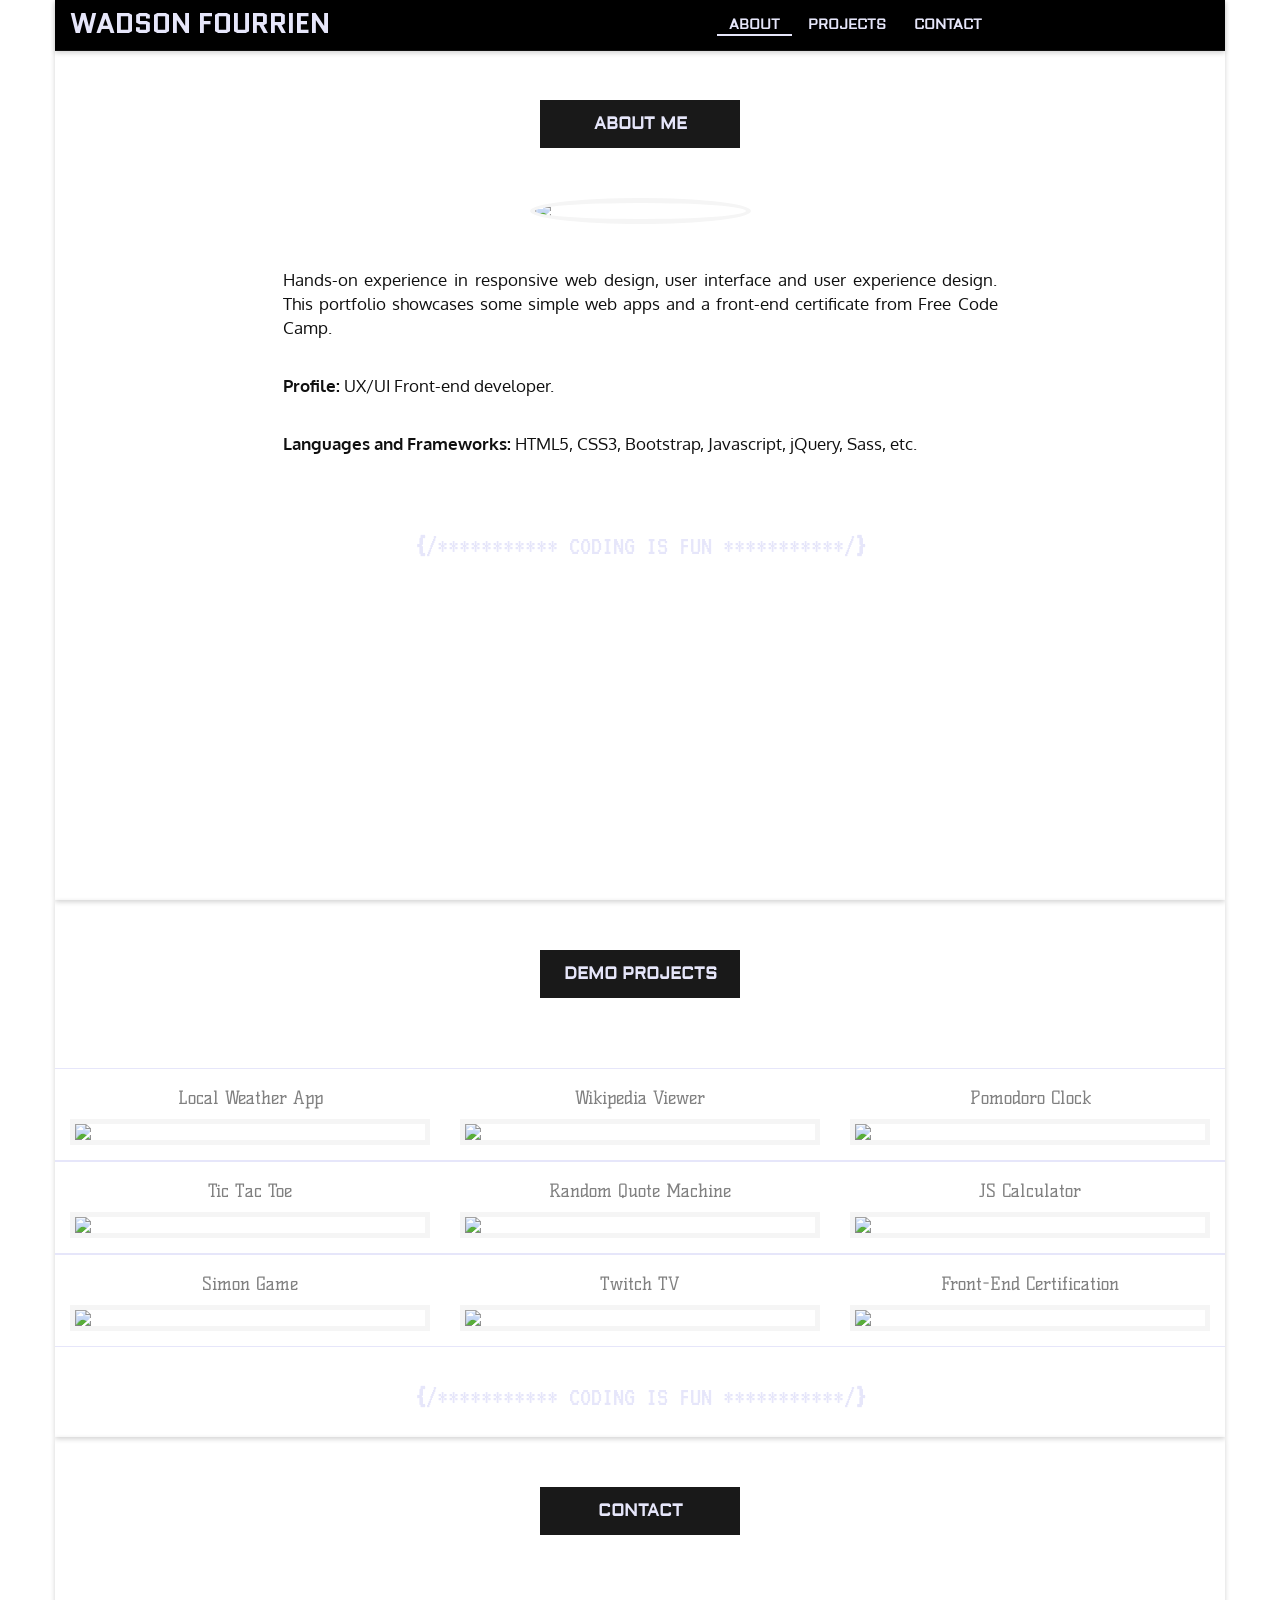
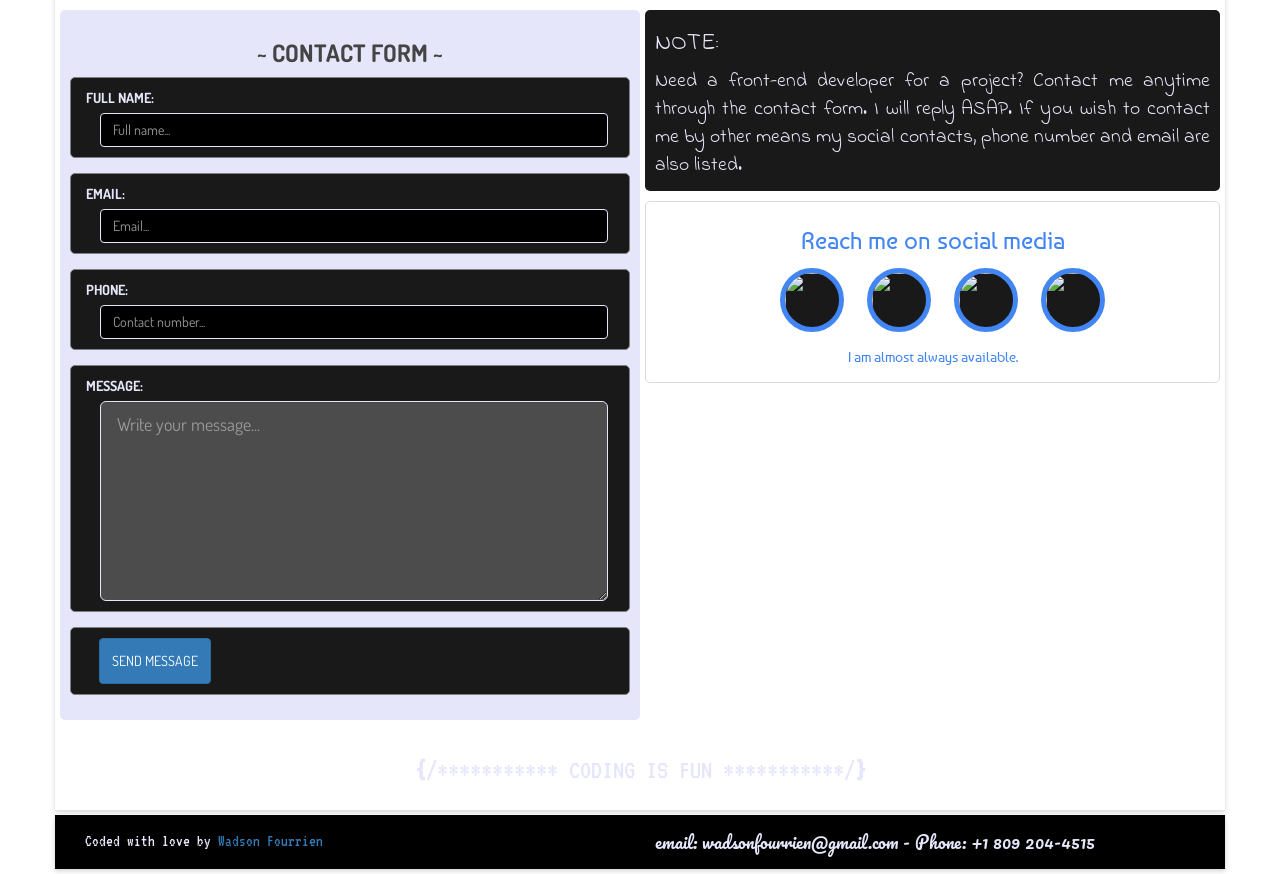
==== commit f948b6dc: "update index.html main.js style.js" ====
--- a/docs/index.html
+++ b/docs/index.html
@@ -1,189 +1,194 @@
-<!DOCTYPE html>
-<html lang="en">
-    
-    <head>
-        <meta charset="UTF-8">
-        <title>My FCC Portfolio</title>
-        <link href="style/style.css" rel="stylesheet">
-        <link href="style/animate.css" rel="stylesheet">
-        <link href="https://cdnjs.cloudflare.com/ajax/libs/twitter-bootstrap/3.3.7/css/bootstrap.min.css" rel="stylesheet">
-        <link href="https://fonts.googleapis.com/css?family=Aldrich|Arsenal|Audiowide|Baumans|Berkshire+Swash|Bungee+Shade|Dosis|Indie+Flower|Kelly+Slab|Lobster|Oxygen|Pacifico|Press+Start+2P|Quantico|Righteous|VT323" rel="stylesheet">
-    </head>
-    
-    <body>
-        
-        <div class="container" id="container">
-          <header class="row" id="header">
-            <div class="col-xs-12 col-md-5 col-lg-4" id="logo"><a href="#">WADSON FOURRIEN</a>
-            </div>
-            <div class="col-xs-12 col-md-7 col-lg-8 text-center" id="main-menu">
-              <ul id="nav-bar">
-                <li><a href="#about">ABOUT</a></li>
-                <li><a href="#projects">PROJECTS</a></li>
-                <li><a href="#contact">CONTACT</a></li>
-                <!--<li><a href="#more">MORE..!</a></li>-->
-              </ul>
-            </div>
-          </header>
-
-          <div class="row section" id="about">
-            <h1 class="sec-title">ABOUT ME</h1>
-            <div class="col-xs-12 col-md-8 col-lg-8 col-xl-8">
-              <div id="about-me">
-                <br>
-                <p>Hands-on experience in responsive web design, user interface and user experience design. This portfolio showcases some simple web apps and a front-end certificate from Free Code Camp.</p> 
-                <br>
-                <p>
-                  <strong>Profile:</strong> UX/UI Front-end developer.</p>
-                <br>
-                <p>
-                  <strong>Languages and Frameworks:</strong> HTML5, CSS3, Bootstrap, Javascript, jQuery, Sass, etc.
-                </p>
-              </div>
-            </div>
-            <div class="col-xs-12 col-md-4 col-lg-4 col-xl-4">
-              <img src="https://res.cloudinary.com/mydevassets/image/upload/v1508098298/me-face_xxbpnw.jpg" class="img-responsive center-block animated flash" id="my-image">
-            </div>
-            <div id="btm-label" class="col-xs-12">
-              <p><strong>{</strong>/*********** CODING IS FUN ***********/<strong>}</strong></p>
-            </div>
-          </div>
-
-          <div class="row section" id="projects">
-            <h1 class="sec-title">DEMO PROJECTS</h1>
-            <br>
-            <div class="col-xs-12 col-md-6 col-lg-4 project">
-              <h3 class="desc"> Local Weather App</h3>
-              <a href="https://codepen.io/fourwadsmart/full/EvGOQB" target="_blank">
-                <img src="https://res.cloudinary.com/mydevassets/image/upload/v1508106893/local-weather-app_ryn1l6.png" class="img-responsive center-block">
-              </a>
-            </div>
-
-            <div class="col-xs-12 col-md-6 col-lg-4 project">
-              <h3 class="desc">Wikipedia Viewer</h3>
-              <a href="https://codepen.io/fourwadsmart/full/PKrWev/" target="_blank">
-                <img src="https://res.cloudinary.com/mydevassets/image/upload/v1508106893/wikipedia-viewer_hrsbm5.png" class="img-responsive center-block">
-              </a>
-            </div>
-
-            <div class="col-xs-12 col-md-6 col-lg-4 project">
-              <h3 class="desc">Pomodoro Clock</h3>
-              <a href="https://codepen.io/fourwadsmart/full/MEmydO" target="_blank">
-                <img src="https://res.cloudinary.com/mydevassets/image/upload/v1508106893/Pomodoro-Clock_jxi1gm.png" class="img-responsive center-block">
-              </a>
-            </div>
-
-           <div class="col-xs-12 col-md-6 col-lg-4 project">
-              <h3 class="desc">Tic Tac Toe</h3>
-              <a href="https://codepen.io/fourwadsmart/full/GMvxMK" target="_blank">
-                <img src="https://res.cloudinary.com/mydevassets/image/upload/v1508106893/Tic-tac-toe_yci486.png" class="img-responsive center-block">
-              </a>
-            </div>
-
-            <div class="col-xs-12 col-md-6 col-lg-4 project">
-              <h3 class="desc">Random Quote Machine</h3>
-              <a href="https://codepen.io/fourwadsmart/full/JJdMOM" target="_blank">
-                <img src="https://res.cloudinary.com/mydevassets/image/upload/v1508106893/random-quote-machine_okbaqa.png" class="img-responsive center-block">
-              </a>
-            </div>
-
-            <div class="col-xs-12 col-md-6 col-lg-4 project">
-              <h3 class="desc">JS Calculator</h3>
-              <a href="https://codepen.io/fourwadsmart/full/gGLzJb" target="_blank">
-                <img src="https://res.cloudinary.com/mydevassets/image/upload/v1508106893/js-calculator_dccquz.png" class="img-responsive center-block">
-              </a>
-            </div>
-
-            <div class="col-xs-12 col-md-6 col-lg-4 project">
-              <h3 class="desc">Simon Game</h3>
-              <a href="https://codepen.io/fourwadsmart/full/xgRdNO" target="_blank">
-                <img src="https://res.cloudinary.com/mydevassets/image/upload/v1510865218/simon-game_gcxrd9.png" class="img-responsive center-block">
-              </a>
-            </div>
-
-            <div class="col-xs-12 col-md-6 col-lg-4 project">
-              <h3 class="desc">Twitch TV</h3>
-              <a href="https://codepen.io/fourwadsmart/full/QqygQd" target="_blank">
-                <img src="https://res.cloudinary.com/mydevassets/image/upload/v1508106893/twitch-tv_d7cpiw.png" class="img-responsive center-block">
-              </a>
-            </div>
-
-            <div class="col-xs-12 col-md-6 col-lg-4 project">
-              <h3 class="desc">Front-End Certification</h3>
-              <a href="https://www.freecodecamp.org/fourwadsmart/front-end-certification" target="_blank">
-                <img src="https://res.cloudinary.com/mydevassets/image/upload/v1510865218/my-porfolio-2_fmhrev.png" class="img-responsive center-block animated pulse infinite">
-              </a>
-            </div>
-
-            <div id="btm-label" class="col-xs-12">
-              <p><strong>{</strong>/*********** CODING IS FUN ***********/<strong>}</strong></p>
-            </div>
-          </div>
-
-          <div class="row section" id="contact">
-            <h1 class="sec-title">CONTACT</h1>
-            <br>
-            <div class="col-xs-12 col-md-12 col-lg-6 col-xl-7" id="contact-form">
-              <form action="" method="post">
-                <fieldset id="form-area">
-                  <h3 id="form-ti">~ CONTACT FORM ~</h3>
-                  <div class="form-group">
-                    <label for="full-name">FULL NAME:</label>
-                    <input type="text" placeholder="Full name..." id="full-name" class="form-control" required>
-                  </div>
-                  <div class="form-group">
-                    <label for="email">EMAIL:</label>
-                    <input type="email" placeholder="Email..." id="email" class="form-control" required>
-                  </div>
-                  <div class="form-group">
-                    <label for="contact-number">PHONE:</label>
-                    <input type="number" placeholder="Contact number..." id="contact-number" class="form-control">
-                  </div>
-                  <div class="form-group">
-                    <label for="message">MESSAGE:</label>
-                    <textarea placeholder="Write your message..." id="message" class="form-control input-lg" required></textarea>
-                  </div>
-                  <div class="form-group">
-                    <button type="submit" class="btn btn-primary input-lg">SEND MESSAGE</button>
-                  </div>
-                </fieldset>
-              </form>
-            </div>
-            <div class="col-xs-12 col-md-12 col-lg-6 col-xl-5" id="social-cont">
-              <div id="cont-memo">
-                <h3>NOTE:</h3>
-                <p>Need a front-end developer for a project? Contact me anytime through the contact form. I will reply ASAP. If you wish to contact me by other means my social contacts, phone number and email are also listed.</p>
-              </div>
-              <div id="social-media">
-                <h3>Reach me on social media</h3>
-                <ul id="social-icon">
-                  <li class="animated infinite pulse"><a href="https://www.linkedin.com/in/wadson-fourrien?" target="_blank"><img src="https://res.cloudinary.com/mydevassets/image/upload/v1508088418/LinkedIn-icon_kfhazo.png"></a></li>
-                  <li class="animated infinite pulse"><a href="https://github.com/fourwadsmart" target="_blank"><img src="https://res.cloudinary.com/mydevassets/image/upload/v1508088418/GitHub-icon_vmy7tb.png"></a></li>
-                  <li class="animated infinite pulse"><a href="https://twitter.com/fourwadsmart" target="_blank"><img src="https://res.cloudinary.com/mydevassets/image/upload/v1508088418/twitter-icon_sg11ze.png"></a></li>
-                  <li class="animated infinite pulse"><a href="https://www.youtube.com/channel/UCwFPThNL89OY7e-LBkZ4e0A?guided_help_flow=3" target="_blank"><img src="https://res.cloudinary.com/mydevassets/image/upload/v1508088418/Youtube-icon_boq3fs.png"></a></li>
-                </ul>
-                <p>I am almost always available.</p>
-              </div>
-            </div>
-            <div id="btm-label" class="col-xs-12">
-              <p><strong>{</strong>/*********** CODING IS FUN ***********/<strong>}</strong></p>
-            </div>
-          </div>
-
-          <footer class="row" id="foot-area">
-            <div class="col-xs-12 col-md-6" id="foot-msg">
-              Coded with love by <a href="https://fourwadsmart.github.io/portfolio">Wadson Fourrien</a>
-            </div>
-            <div class="col-xs-12 col-md-6">
-              email: wadsonfourrien@gmail.com -
-              Phone: +1 809 204-4515
-            </div>
-          </footer>
-        </div>
-        
-        <script src="https://cdnjs.cloudflare.com/ajax/libs/jquery/3.1.0/jquery.min.js"></script>
-        <script src="https://cdnjs.cloudflare.com/ajax/libs/twitter-bootstrap/3.3.7/js/bootstrap.min.js"></script>
-        <script src="script/main.js"></script>
-    </body>
-    
+<!DOCTYPE html>
+<html lang="en">
+    
+    <head>
+        <meta charset="UTF-8">
+        <title>My FCC Portfolio</title>
+        <link href="style/style.css" rel="stylesheet">
+        <link href="style/animate.css" rel="stylesheet">
+        <link href="https://cdnjs.cloudflare.com/ajax/libs/twitter-bootstrap/3.3.7/css/bootstrap.min.css" rel="stylesheet">
+        <link href="https://fonts.googleapis.com/css?family=Aldrich|Baumans|Dosis|Indie+Flower|Kelly+Slab|Oxygen|Pacifico|Quantico|VT323" rel="stylesheet">
+    </head>
+    
+    <body>
+        
+        <div class="container" id="container">
+          <header class="row" id="header">
+            <div class="col-xs-12 col-md-5 col-lg-4 col-xl-4" id="logo"><a href="#">WADSON FOURRIEN</a>
+            </div>
+            <div class="col-xs-12 col-md-7 col-lg-8 col-xl-8 text-center" id="main-menu">
+              <ul id="nav-bar">
+                <li><a href="#about">ABOUT</a></li>
+                <li><a href="#projects">PROJECTS</a></li>
+                <li><a href="#contact">CONTACT</a></li>
+                <!--<li><a href="#more">MORE..!</a></li>-->
+              </ul>
+            </div>
+          </header>
+
+          <div class="row section" id="about">
+            <h1 class="sec-title">ABOUT ME</h1>
+            <div class="col-xs-12 col-md-12 col-lg-12 col-xl-4">
+                <div class="about-thumbnail">
+                    <img src="https://res.cloudinary.com/mydevassets/image/upload/v1508098298/me-face_xxbpnw.jpg" class="img-responsive center-block animated flash">
+                </div>
+              
+            </div>
+            <div class="col-xs-12 col-md-12 col-lg-12 col-xl-8">
+              <div id="about-me">
+                  <div class="about-text">
+                    <br>
+                    <p>Hands-on experience in responsive web design, user interface and user experience design. This portfolio showcases some simple web apps and a front-end certificate from Free Code Camp.</p> 
+                    <br>
+                    <p>
+                      <strong>Profile:</strong> UX/UI Front-end developer.</p>
+                    <br>
+                    <p>
+                      <strong>Languages and Frameworks:</strong> HTML5, CSS3, Bootstrap, Javascript, jQuery, Sass, etc.
+                    </p>
+                  </div>
+              </div>
+            </div>
+            <div class="btm-label btm-label-first col-xs-12">
+              <p><strong>{</strong>/*********** CODING IS FUN ***********/<strong>}</strong></p>
+            </div>
+          </div>
+
+          <div class="row section" id="projects">
+            <h1 class="sec-title">DEMO PROJECTS</h1>
+            <br>
+            <div class="col-xs-12 col-md-6 col-lg-4 project">
+              <h3 class="desc"> Local Weather App</h3>
+              <a href="https://codepen.io/fourwadsmart/full/EvGOQB" target="_blank">
+                <img src="https://res.cloudinary.com/mydevassets/image/upload/v1508106893/local-weather-app_ryn1l6.png" class="img-responsive center-block">
+              </a>
+            </div>
+
+            <div class="col-xs-12 col-md-6 col-lg-4 project">
+              <h3 class="desc">Wikipedia Viewer</h3>
+              <a href="https://codepen.io/fourwadsmart/full/PKrWev/" target="_blank">
+                <img src="https://res.cloudinary.com/mydevassets/image/upload/v1508106893/wikipedia-viewer_hrsbm5.png" class="img-responsive center-block">
+              </a>
+            </div>
+
+            <div class="col-xs-12 col-md-6 col-lg-4 project">
+              <h3 class="desc">Pomodoro Clock</h3>
+              <a href="https://codepen.io/fourwadsmart/full/MEmydO" target="_blank">
+                <img src="https://res.cloudinary.com/mydevassets/image/upload/v1508106893/Pomodoro-Clock_jxi1gm.png" class="img-responsive center-block">
+              </a>
+            </div>
+
+           <div class="col-xs-12 col-md-6 col-lg-4 project">
+              <h3 class="desc">Tic Tac Toe</h3>
+              <a href="https://codepen.io/fourwadsmart/full/GMvxMK" target="_blank">
+                <img src="https://res.cloudinary.com/mydevassets/image/upload/v1508106893/Tic-tac-toe_yci486.png" class="img-responsive center-block">
+              </a>
+            </div>
+
+            <div class="col-xs-12 col-md-6 col-lg-4 project">
+              <h3 class="desc">Random Quote Machine</h3>
+              <a href="https://codepen.io/fourwadsmart/full/JJdMOM" target="_blank">
+                <img src="https://res.cloudinary.com/mydevassets/image/upload/v1508106893/random-quote-machine_okbaqa.png" class="img-responsive center-block">
+              </a>
+            </div>
+
+            <div class="col-xs-12 col-md-6 col-lg-4 project">
+              <h3 class="desc">JS Calculator</h3>
+              <a href="https://codepen.io/fourwadsmart/full/gGLzJb" target="_blank">
+                <img src="https://res.cloudinary.com/mydevassets/image/upload/v1508106893/js-calculator_dccquz.png" class="img-responsive center-block">
+              </a>
+            </div>
+
+            <div class="col-xs-12 col-md-6 col-lg-4 project">
+              <h3 class="desc">Simon Game</h3>
+              <a href="https://codepen.io/fourwadsmart/full/xgRdNO" target="_blank">
+                <img src="https://res.cloudinary.com/mydevassets/image/upload/v1510865218/simon-game_gcxrd9.png" class="img-responsive center-block">
+              </a>
+            </div>
+
+            <div class="col-xs-12 col-md-6 col-lg-4 project">
+              <h3 class="desc">Twitch TV</h3>
+              <a href="https://codepen.io/fourwadsmart/full/QqygQd" target="_blank">
+                <img src="https://res.cloudinary.com/mydevassets/image/upload/v1508106893/twitch-tv_d7cpiw.png" class="img-responsive center-block">
+              </a>
+            </div>
+
+            <div class="col-xs-12 col-md-6 col-lg-4 project">
+              <h3 class="desc">Front-End Certification</h3>
+              <a href="https://www.freecodecamp.org/fourwadsmart/front-end-certification" target="_blank">
+                <img src="https://res.cloudinary.com/mydevassets/image/upload/v1510865218/my-porfolio-2_fmhrev.png" class="img-responsive center-block animated pulse infinite">
+              </a>
+            </div>
+
+            <div class="btm-label col-xs-12">
+              <p><strong>{</strong>/*********** CODING IS FUN ***********/<strong>}</strong></p>
+            </div>
+          </div>
+
+          <div class="row section" id="contact">
+            <h1 class="sec-title">CONTACT</h1>
+            <br>
+            <div class="col-xs-12 col-md-12 col-lg-6 col-xl-7" id="contact-form">
+              <form action="" method="post">
+                <fieldset id="form-area">
+                  <h3 id="form-ti">~ CONTACT FORM ~</h3>
+                  <div class="form-group">
+                    <label for="full-name">FULL NAME:</label>
+                    <input type="text" placeholder="Full name..." id="full-name" class="form-control" required>
+                  </div>
+                  <div class="form-group">
+                    <label for="email">EMAIL:</label>
+                    <input type="email" placeholder="Email..." id="email" class="form-control" required>
+                  </div>
+                  <div class="form-group">
+                    <label for="contact-number">PHONE:</label>
+                    <input type="number" placeholder="Contact number..." id="contact-number" class="form-control">
+                  </div>
+                  <div class="form-group">
+                    <label for="message">MESSAGE:</label>
+                    <textarea placeholder="Write your message..." id="message" class="form-control input-lg" required></textarea>
+                  </div>
+                  <div class="form-group">
+                    <button type="submit" class="btn btn-primary input-lg">SEND MESSAGE</button>
+                  </div>
+                </fieldset>
+              </form>
+            </div>
+            <div class="col-xs-12 col-md-12 col-lg-6 col-xl-5" id="social-cont">
+              <div id="cont-memo">
+                <h3>NOTE:</h3>
+                <p>Need a front-end developer for a project? Contact me anytime through the contact form. I will reply ASAP. If you wish to contact me by other means my social contacts, phone number and email are also listed.</p>
+              </div>
+              <div id="social-media">
+                <h3>Reach me on social media</h3>
+                <ul id="social-icon">
+                  <li class="animated infinite pulse"><a href="https://www.linkedin.com/in/wadson-fourrien?" target="_blank"><img src="https://res.cloudinary.com/mydevassets/image/upload/v1508088418/LinkedIn-icon_kfhazo.png"></a></li>
+                  <li class="animated infinite pulse"><a href="https://github.com/fourwadsmart" target="_blank"><img src="https://res.cloudinary.com/mydevassets/image/upload/v1508088418/GitHub-icon_vmy7tb.png"></a></li>
+                  <li class="animated infinite pulse"><a href="https://twitter.com/fourwadsmart" target="_blank"><img src="https://res.cloudinary.com/mydevassets/image/upload/v1508088418/twitter-icon_sg11ze.png"></a></li>
+                  <li class="animated infinite pulse"><a href="https://www.youtube.com/channel/UCwFPThNL89OY7e-LBkZ4e0A?guided_help_flow=3" target="_blank"><img src="https://res.cloudinary.com/mydevassets/image/upload/v1508088418/Youtube-icon_boq3fs.png"></a></li>
+                </ul>
+                <p>I am almost always available.</p>
+              </div>
+            </div>
+            <div class="btm-label col-xs-12">
+              <p><strong>{</strong>/*********** CODING IS FUN ***********/<strong>}</strong></p>
+            </div>
+          </div>
+
+          <footer class="row" id="foot-area">
+            <div class="col-xs-12 col-md-6" id="foot-msg">
+              Coded with love by <a href="https://fourwadsmart.github.io/portfolio">Wadson Fourrien</a>
+            </div>
+            <div class="col-xs-12 col-md-6">
+              email: wadsonfourrien@gmail.com -
+              Phone: +1 809 204-4515
+            </div>
+          </footer>
+        </div>
+        
+        <script src="https://cdnjs.cloudflare.com/ajax/libs/jquery/3.1.0/jquery.min.js"></script>
+        <script src="https://cdnjs.cloudflare.com/ajax/libs/twitter-bootstrap/3.3.7/js/bootstrap.min.js"></script>
+        <script src="script/main.js"></script>
+    </body>
+    
 </html>
--- a/docs/style/style.css
+++ b/docs/style/style.css
@@ -1,346 +1,358 @@
-/*****************************
-Google Fonts
-font-family: 'Dosis', sans-serif;
-font-family: 'Indie Flower', cursive;
-font-family: 'Lobster', cursive;
-font-family: 'Oxygen', sans-serif;
-font-family: 'Pacifico', cursive;
-font-family: 'VT323', monospace;
-font-family: 'Arsenal', sans-serif;
-font-family: 'Bungee Shade', cursive;
-font-family: 'Righteous', cursive;
-font-family: 'Audiowide', cursive;
-font-family: 'Aldrich', sans-serif;
-font-family: 'Quantico', sans-serif;
-font-family: 'Press Start 2P', cursive;
-font-family: 'Kelly Slab', cursive;
-font-family: 'Berkshire Swash', cursive;
-font-family: 'Baumans', cursive;
-*****************************/
-
-/* smooth scroll that works only on firefox */
-html { scroll-behavior: smooth; }
-
-/* media queries */
-
-/* solve header width issue with width less than 767px */
-
-@media (max-width: 991px) {
-  #logo {
-    font-size: 25px;
-    text-align: center;
-    line-height: 50px;
-    border-bottom: 1px solid lavender;
-  }
-  
-  #nav-bar li a {
-    padding: 0 10px;
-    font-size: 12px;
-  }
-  
-  #about {
-    margin-top: 10px;
-  }
-  #main-menu {
-    margin-left: -20px;
-  }
-  
-  #nav-bar li a {
-    color: lavender;
-    text-decoration: none;
-    border-top: 5px solid none;
-    border-bottom: 5px solid none;
-    padding: 0 10px;
-    text-align: center;
-
-  }
-  
-}
-
-@media (min-width: 992px) {
-  #nav-bar li a {
-    color: lavender;
-    text-decoration: none;
-    border-top: 5px solid none;
-    border-bottom: 5px solid none;
-    padding: 0 12px;
-
-  }
-}
-/* end of media query */
-
-
-
-body {
-  background-image: url("https://res.cloudinary.com/mydevassets/image/upload/v1508098387/bg-img_xfiusn.png");
-  background-size: 250px 250px;
-  background-attachment: fixed;
-}
-.container, .container-fluid {
-  display: relative;
-  background-color: white;
-  color: gray;
-}
-
-.row {
-  -webkit-box-shadow: 0px 1px 5px 0px rgba(0,0,0,0.75);
-  -moz-box-shadow: 0px 1px 5px 0px rgba(0,0,0,0.75);
-  box-shadow: 0px 1px 5px 0px rgba(0,0,0,0.75);
-}
-
-#header {
-  border-bottom: 1px solid #101010;
-  background: black;
-  position: fixed;
-  z-index: 10000;
-  width: inherit;
-}
-
-#logo {
-  font-family: 'Quantico', sans-serif;
-  font-size: 28px;
-  color: lavender;
-  margin-top: 3px;
-  font-weight: bold;
-}
-
-#logo a { color: lavender; text-decoration: none;}
-#logo a:hover { color: gray;}
-
-#main-menu {
-  font-size: 14px;
-  font-family: 'Aldrich', sans-serif;
-  font-weight: bold;
-  color: lavender;
-  cursor: pointer;
-  
-}
-
-#main-menu ul {
-  list-style-type: none;
-  margin: 15px;
-  
-}
-
-#nav-bar li {
-  display: inline-block;
-  
-}
-
-#nav-bar li a:hover, #nav-bar li a:active {
-  text-decoration: none;
-  border-top: 5px solid transparent;
-  border-bottom: 2px solid lavender;
-  
-}
-
-.nav-hover {
-  text-decoration: none;
-  border-top: 5px solid transparent;
-  border-bottom: 2px solid lavender;
-  
-}
-
-.row h1 {
-
-}
-
-.sec-title {
-  width: 200px;
-  margin: auto;
-  margin-top: 50px;
-  margin-bottom: 50px;
-  padding: 15px;
-  background: #191919;
-  font-family: 'Aldrich', sans-serif;
-  font-size: 1.2em;
-  font-weight: bold;
-  text-align: center;
-  color: lavender;
-}
-
-#about-me {
-  font-size: 1.2em;
-  font-family: 'Oxygen', sans-serif;
-  margin-bottom: 10px;
-  padding: 20px;
-  color: #101010;
-
-}
-
-#my-image {
-  border: 5px solid #101010;
-  margin: 0 auto;
-  border-radius: 100%;
-  width: 70%;
-  height: 70%;
-  align: center;
-}
-
-#my-image:hover { cursor: pointer;}
-
-#about {
-  min-height: 100vh;
-  padding-top: 50px;
-  padding-bottom: 5px;
-  text-align: justify;
-}
-
-#btm-label {
-  padding: 30px 10px 10px;
-}
-
-#btm-label p {
-  font-family: 'VT323', monospace;
-  color: lavender;
-  font-size: 2em;
-  text-align: center;
-  
-}
-
-@media screen and (max-width: 600px)
-{
-  #btm-label p {
-    font-size: 14px;
-  }
-}
-
-.project {
-  border-top: 1px solid lavender;
-  border-bottom: 1px solid lavender;
-  padding-bottom: 15px;
-}
-
-.desc {
-  font-size: 18px;
-  text-align: center;
-  font-family: 'Kelly Slab', cursive;
-}
-
-#contact-form {
-  box-sizing: border-box;
-  padding: 0;
-  padding-top: 5px;
-  padding-left: 5px;
-  margin: auto;
-  
-}
-
-#form-area {
-  width: 100%;
-  background: lavender;
-  font-family: 'Dosis', sans-serif;
-  color: lavender;
-  padding: 10px;
-  border-radius: 5px;
-  margin: 0 auto;
-  
-}
-
-#form-ti {
-  font-family: 'Dosis', sans-serif;
-  font-weight: bold;
-  text-align: center;
-  color: #444444;
-  
-}
-
-.form-group {
-  background: #191919;
-  padding: 10px 35px 10px 15px;
-  margin-bottom: 5px;
-  border: 1px solid gray;
-  border-radius: 5px;
-}
-
-.form-group:last-of-type {
-  padding: 10px 35px 10px 28px;
-}
-
-#form-area label {}
-
-input[type=text], input[type=email], input[type=number] {
-  background: black;
-  color: lavender;
-  border: lavender solid 1px;
-  margin-left: 1em;
-}
-
-#message {
-  background: #4c4c4c;
-  color: lavender;
-  border: lavender solid 1px;
-  min-height: 200px;
-  max-height: 300px;
-  margin-left: 14px;
-}
-
-#social-cont {
-  border-radius: 5px;
-  padding: 5px;
-  margin: auto;
-}
-
-#cont-memo {
-  background: #191919;
-  color: lavender;
-  border-radius: 5px;
-  padding: 1px 10px;
-  font-family: 'Indie Flower', cursive;
-  font-size: 1.4em;
-  text-align: justify;
-  
-}
-
-#social-media {
-  font-family: 'Baumans', cursive;
-  color: #4286f4;
-  padding: 5px 10px;
-  border-radius: 5px;
-  margin-top: 10px;
-  text-align: center;
-  border: 1px solid #dbdbdb;
-}
-
-#social-icon {
-  margin-left: -20px;
-}
-
-#social-icon li {
-  list-style-type: none;
-  display: inline-block;
-  margin: 5px 10px;
-}
-
-#social-icon img {
-  border-radius: 50%;
-  border: 5px solid #4286f4;
-  width: 64px;
-  height: 64px;
-  background: #191919;
-}
-
-
-footer {
-  background-color: black;
-  color: lavender;
-  font-size: 1.2em;
-  margin: 5px;
-  padding: 15px;
-  min-height: 50px;
-  font-family: 'Pacifico', cursive;
-}
-
-#foot-msg {
-  font-family: 'VT323', monospace;
-}
-
-
-@media screen and (max-width: 992px) {
-  #header {
-    width: 100vw;
-  }
-}
-
-
-/* creating smooth scroll. Not working yet */
+/*****************************
+Google Fonts
+font-family: 'Dosis', sans-serif;
+font-family: 'Indie Flower', cursive;
+font-family: 'Oxygen', sans-serif;
+font-family: 'Pacifico', cursive;
+font-family: 'VT323', monospace;
+font-family: 'Aldrich', sans-serif;
+font-family: 'Quantico', sans-serif;
+font-family: 'Kelly Slab', cursive;
+font-family: 'Baumans', cursive;
+*****************************/
+
+/* smooth scroll that works only on firefox */
+html { scroll-behavior: smooth; }
+
+* { position: relative;}
+
+/* media queries */
+
+/* solve header width issue with width less than 767px */
+
+@media (max-width: 991px) {
+  #logo {
+    font-size: 25px;
+    text-align: center;
+    line-height: 50px;
+    border-bottom: 1px solid lavender;
+  }
+  
+  #nav-bar li a {
+    padding: 0 10px;
+    font-size: 12px;
+  }
+  
+  #about {
+    margin-top: 10px;
+  }
+  #main-menu {
+    margin-left: -20px;
+  }
+  
+  #nav-bar li a {
+    color: lavender;
+    text-decoration: none;
+    border-top: 5px solid none;
+    border-bottom: 5px solid none;
+    padding: 0 10px;
+    text-align: center;
+
+  }
+  
+}
+
+@media (min-width: 992px) {
+  #nav-bar li a {
+    color: lavender;
+    text-decoration: none;
+    border-top: 5px solid none;
+    border-bottom: 5px solid none;
+    padding: 0 12px;
+
+  }
+}
+/* end of media query */
+
+
+
+body {
+  background-image: url("https://res.cloudinary.com/mydevassets/image/upload/v1508098387/bg-img_xfiusn.png");
+  background-size: 250px 250px;
+  background-attachment: fixed;
+}
+.container, .container-fluid {
+  display: relative;
+  background-color: white;
+  color: gray;
+}
+
+.row {
+  -webkit-box-shadow: 0px 2px 5px 0px rgb(211, 211, 211);
+  -moz-box-shadow: 0px 2px 5px 0px rgb(211, 211, 211);
+  box-shadow: 0px 2px 5px 0px rgb(211, 211, 211);
+}
+
+#header {
+  border-bottom: 1px solid #101010;
+  background: black;
+  position: fixed;
+  z-index: 10000;
+  width: inherit;
+}
+
+#logo {
+  font-family: 'Quantico', sans-serif;
+  font-size: 28px;
+  color: lavender;
+  margin-top: 3px;
+  font-weight: bold;
+}
+
+#logo a { color: lavender; text-decoration: none;}
+#logo a:hover { color: gray;}
+
+#main-menu {
+  font-size: 14px;
+  font-family: 'Aldrich', sans-serif;
+  font-weight: bold;
+  color: lavender;
+  cursor: pointer;
+  
+}
+
+#main-menu ul {
+  list-style-type: none;
+  margin: 15px;
+  
+}
+
+#nav-bar li {
+  display: inline-block;
+  
+}
+
+#nav-bar li a:hover, #nav-bar li a:active {
+  text-decoration: none;
+  border-top: 5px solid transparent;
+  border-bottom: 2px solid lavender;
+  
+}
+
+.nav-hover {
+  text-decoration: none;
+  border-top: 5px solid transparent;
+  border-bottom: 2px solid lavender;
+  
+}
+
+.row h1 {
+
+}
+
+.sec-title {
+  width: 200px;
+  margin: auto;
+  margin-top: 50px;
+  margin-bottom: 50px;
+  padding: 15px;
+  background: #191919;
+  font-family: 'Aldrich', sans-serif;
+  font-size: 1.2em;
+  font-weight: bold;
+  text-align: center;
+  color: lavender;
+}
+
+#about-me {
+  font-size: 1.2em;
+  font-family: 'Oxygen', sans-serif;
+  margin-bottom: 10px;
+  padding: 20px;
+  color: #101010;
+
+}
+
+#about {
+  min-height: 100vh;
+  padding-top: 50px;
+  padding-bottom: 5px;
+  text-align: justify;
+}
+
+.btm-label {
+  padding: 30px 10px 10px;
+  font-family: 'VT323', monospace;
+  color: lavender;
+  font-size: 2em;
+  text-align: center;
+  bottom: 0;
+}
+
+.btm-label-first {
+    position: absolute;
+    bottom: 0;
+}
+
+
+@media screen and (max-width: 600px)
+{
+  #btm-label p {
+    font-size: 14px;
+  }
+}
+
+.project {
+  border-top: 1px solid lavender;
+  border-bottom: 1px solid lavender;
+  padding-bottom: 15px;
+}
+
+.desc {
+  font-size: 18px;
+  text-align: center;
+  font-family: 'Kelly Slab', cursive;
+}
+
+#contact-form {
+  box-sizing: border-box;
+  padding: 0;
+  padding-top: 5px;
+  padding-left: 5px;
+  margin: auto;
+  
+}
+
+#form-area {
+  width: 100%;
+  background: lavender;
+  font-family: 'Dosis', sans-serif;
+  color: lavender;
+  padding: 10px;
+  border-radius: 5px;
+  margin: 0 auto;
+  
+}
+
+#form-ti {
+  font-family: 'Dosis', sans-serif;
+  font-weight: bold;
+  text-align: center;
+  color: #444444;
+  
+}
+
+.form-group {
+  background: #191919;
+  padding: 10px 35px 10px 15px;
+  margin-bottom: 5px;
+  border: 1px solid gray;
+  border-radius: 5px;
+}
+
+.form-group:last-of-type {
+  padding: 10px 35px 10px 28px;
+}
+
+#form-area label {}
+
+input[type=text], input[type=email], input[type=number] {
+  background: black;
+  color: lavender;
+  border: lavender solid 1px;
+  margin-left: 1em;
+}
+
+#message {
+  background: #4c4c4c;
+  color: lavender;
+  border: lavender solid 1px;
+  min-height: 200px;
+  max-height: 300px;
+  margin-left: 14px;
+}
+
+#social-cont {
+  border-radius: 5px;
+  padding: 5px;
+  margin: auto;
+}
+
+#cont-memo {
+  background: #191919;
+  color: lavender;
+  border-radius: 5px;
+  padding: 1px 10px;
+  font-family: 'Indie Flower', cursive;
+  font-size: 1.4em;
+  text-align: justify;
+  
+}
+
+#social-media {
+  font-family: 'Baumans', cursive;
+  color: #4286f4;
+  padding: 5px 10px;
+  border-radius: 5px;
+  margin-top: 10px;
+  text-align: center;
+  border: 1px solid #dbdbdb;
+}
+
+#social-icon {
+  margin-left: -20px;
+}
+
+#social-icon li {
+  list-style-type: none;
+  display: inline-block;
+  margin: 5px 10px;
+}
+
+#social-icon img {
+  border-radius: 50%;
+  border: 5px solid #4286f4;
+  width: 64px;
+  height: 64px;
+  background: #191919;
+}
+
+
+footer {
+  background-color: black;
+  color: lavender;
+  font-size: 1.2em;
+  margin: 5px;
+  padding: 15px;
+  min-height: 50px;
+  font-family: 'Pacifico', cursive;
+}
+
+#foot-msg {
+  font-family: 'VT323', monospace;
+}
+
+@media screen and (max-width: 992px) {
+  #header {
+    width: 100vw;
+  }
+}
+
+.img-responsive {
+    width: 100%;
+    border: 5px solid #f5f5f5;
+    margin: 0 auto;
+}
+
+.img-responsive:hover { 
+    cursor: pointer;
+    border: 5px solid #d3d3d3;
+}
+
+.about-thumbnail {
+    width: 221px;
+    margin: auto;
+}
+
+.about-thumbnail img {
+    border-radius: 100%;
+}
+
+.about-text {
+    width: 65%;
+    margin: auto;
+}
+
+/* creating smooth scroll. Not working yet */
+
+
